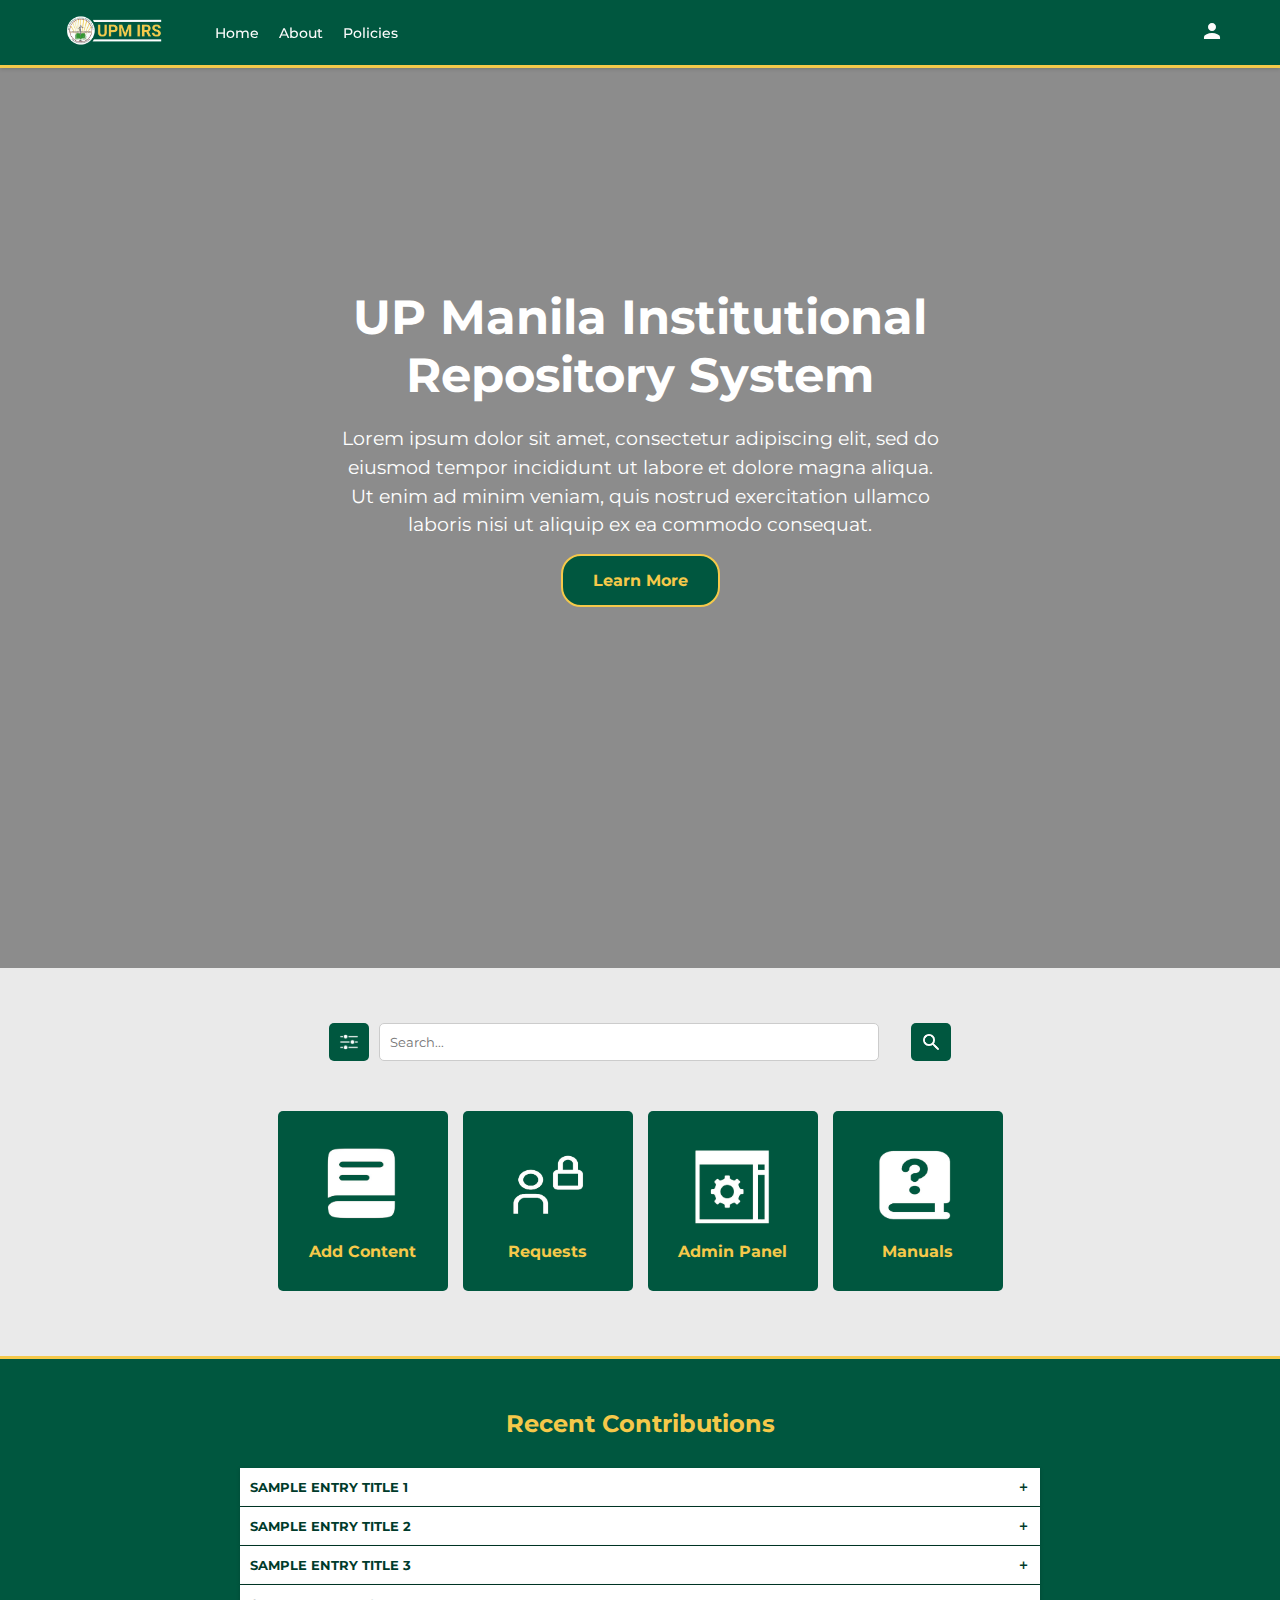
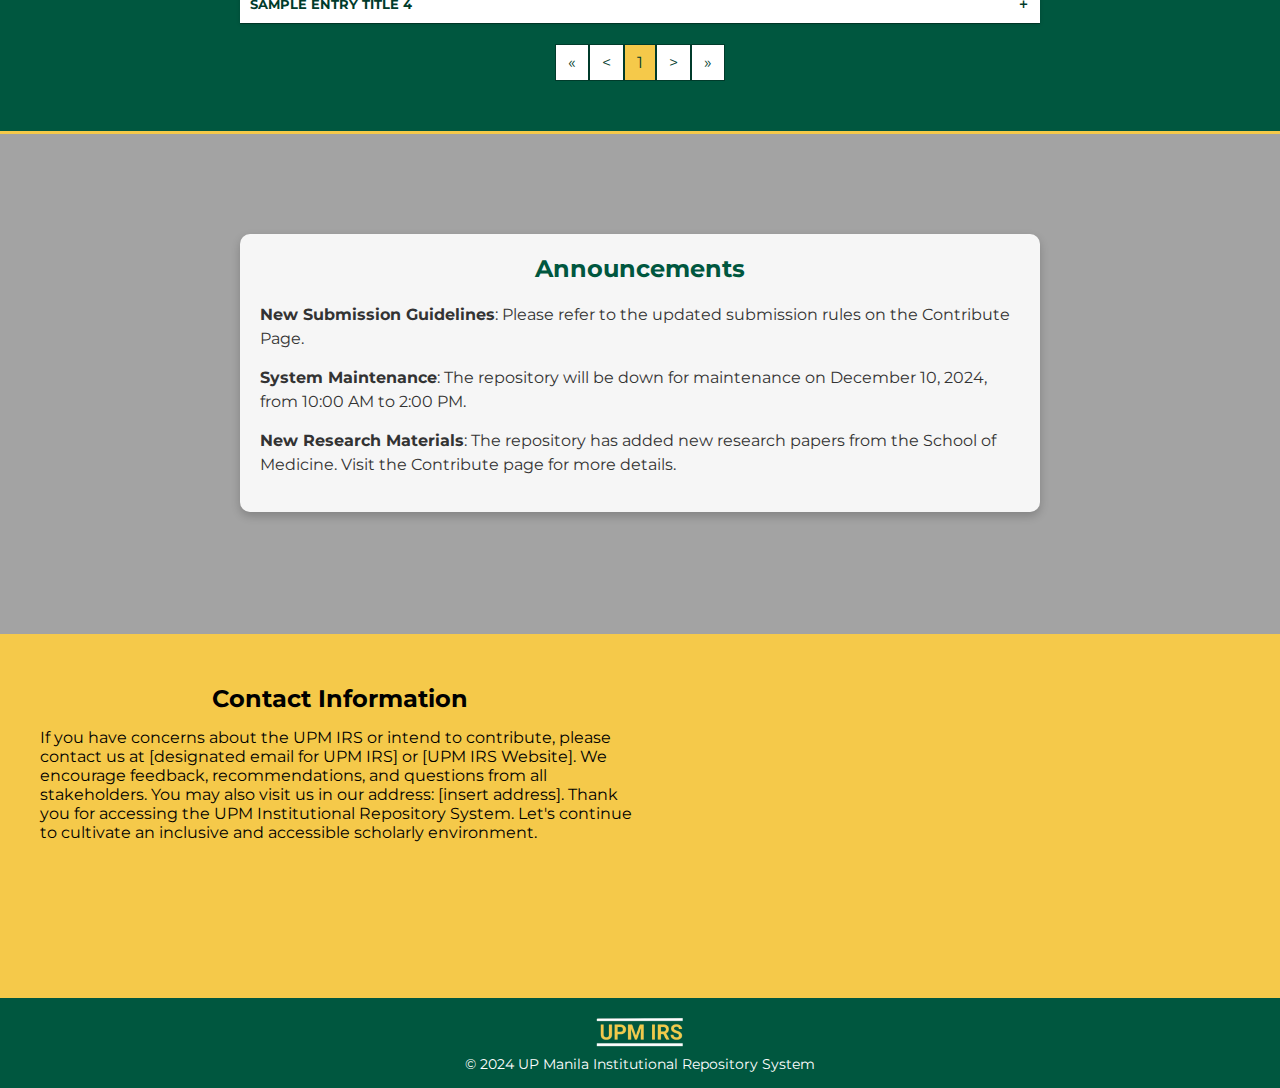
==== upm-irs/index.html @ dbb99acd "separate css for homepage" ====
<!DOCTYPE html>
<html lang="en">
  <head>
    <meta charset="UTF-8" />
    <meta name="viewport" content="width=device-width, initial-scale=1.0" />
    <title>UPM IRS - Home</title>
    <link
      href="https://fonts.googleapis.com/css2?family=Montserrat:wght@300;400;600&display=swap"
      rel="stylesheet"
    />
    <link
      rel="stylesheet"
      href="https://fonts.googleapis.com/icon?family=Material+Icons"
    />
    <link rel="stylesheet" href="css/style.css" />
    <link rel="stylesheet" href="css/homepage.css" />
    
  </head>
  <body>
    <header>
      <div class="header-content">
        <a href="index.html">
          <img src="assets/irs-logo.png" alt="Logo" />
        </a>
        <nav>
          <a href="index.html">Home</a>
          <a href="about.html">About</a>
          <a href="policies.html">Policies</a>
        </nav>
      </div>

      <div class="profile">
        <i class="material-icons" onclick="toggleDropdown()">person</i>
        <div class="dropdown-content" id="dropdownMenu">
          <a href="#">Settings</a>
          <a href="#">Account</a>
          <a href="#">Logout</a>
        </div>
      </div>
    </header>

    <main>
      <section class="welcome">
        <div class="parallax-background"></div>
        <div class="content">
          <h1>UP Manila Institutional Repository System</h1>
          <p>
            Lorem ipsum dolor sit amet, consectetur adipiscing elit, sed do
            eiusmod tempor incididunt ut labore et dolore magna aliqua. Ut enim
            ad minim veniam, quis nostrud exercitation ullamco laboris nisi ut
            aliquip ex ea commodo consequat.
          </p>
          <button id="btnLearnMore">Learn More</button>
        </div>
      </section>

      <section class="services">
        <div class="search-bar-container">
          <button id="btnFilter" class="filter-button"></button>
          <div class="search-bar">
            <form action="#">
              <div class="input-box">
                <input type="text" placeholder="Search..." required />
              </div>
            </form>
          </div>
          <button id="btnSearch" class="search-button"></button>
        </div>
        <div class="buttons">
          <button id="btnAddContent">
            <img src="assets/add-content.png" />Add Content
          </button>
          <button id="btnRequests">
            <img src="assets/requests.png" />Requests
          </button>
          <button id="btnAdminPanel">
            <img src="assets/admin-panel.png" />Admin Panel
          </button>
          <button id="btnManuals">
            <img src="assets/manuals.png" />Manuals
          </button>
        </div>
      </section>

      <section class="recent-submissions">
        <div class="entries-container">
            <h2>Recent Contributions</h2>
            <div class="entry-list">
            <div class="entry">
              <button class="entry-title">
                  SAMPLE ENTRY TITLE 1
                  <span class="dropdown-indicator">＋</span>
              </button>
              <div class="entry-details" style="display: none;">
                  <p><strong>Author:</strong> John Smith</p>
                  <p><strong>Date:</strong> December 3, 2024</p>
                  <p><strong>Keywords:</strong> Keyword3, Keyword4</p>
                  <p><strong>Abstract:</strong> Phasellus vestibulum lorem sed risus ultricies tristique.</p>
                  <button class="view-more">View More</button>
              </div>
          </div>
            <div class="entry">
                <button class="entry-title">
                    SAMPLE ENTRY TITLE 2
                    <span class="dropdown-indicator">＋</span>
                </button>
                <div class="entry-details" style="display: none;">
                    <p><strong>Author:</strong> John Smith</p>
                    <p><strong>Date:</strong> December 3, 2024</p>
                    <p><strong>Keywords:</strong> Keyword3, Keyword4</p>
                    <p><strong>Abstract:</strong> Phasellus vestibulum lorem sed risus ultricies tristique.</p>
                    <button class="view-more">View More</button>
                </div>
            </div>
            <div class="entry">
                <button class="entry-title">
                    SAMPLE ENTRY TITLE 3
                    <span class="dropdown-indicator">＋</span>
                </button>
                <div class="entry-details" style="display: none;">
                    <p><strong>Author:</strong> Alice Johnson</p>
                    <p><strong>Date:</strong> December 2, 2024</p>
                    <p><strong>Keywords:</strong> Keyword5, Keyword6</p>
                    <p><strong>Abstract:</strong> Ut enim ad minim veniam, quis nostrud exercitation.</p>
                    <button class="view-more">View More</button>
                </div>
            </div>
            <div class="entry">
                <button class="entry-title">
                    SAMPLE ENTRY TITLE 4
                    <span class="dropdown-indicator">＋</span>
                </button>
                <div class="entry-details" style="display: none;">
                    <p><strong>Author:</strong> Bob Brown</p>
                    <p><strong>Date:</strong> December 1, 2024</p>
                    <p><strong>Keywords:</strong> Keyword7, Keyword8</p>
                    <p><strong>Abstract:</strong> Duis aute irure dolor in reprehenderit in voluptate.</p>
                    <button class="view-more">View More</button>
                </div>
            </div>
          </div>
        </div>
        <div class="pagination">
          <button class="first-page">&laquo;</button> 
          <button class="prev-page">&lt;</button> 
          <span class="current-page">1</span> 
          <button class="next-page">&gt;</button> 
          <button class="last-page">&raquo;</button> 
        </div>
        
    </section>
    

      <section class="announcements">
        <div class="announcements-background"></div>
        <div class="announcements-content">
          <h2>Announcements</h2>
          <ul>
            <li>
              <strong>New Submission Guidelines</strong>: Please refer to the
              updated submission rules on the Contribute Page.
            </li>
            <li>
              <strong>System Maintenance</strong>: The repository will be down for
              maintenance on December 10, 2024, from 10:00 AM to 2:00 PM.
            </li>
            <li>
              <strong>New Research Materials</strong>: The repository has added
              new research papers from the School of Medicine. Visit the
              Contribute page for more details.
            </li>
          </ul>
        </div>
      </section>
    
      
      <section class="contact">
  
        <div class="contact-content">
          <div class="contact-message">
            <h2>Contact Information</h2>
            <p>
              If you have concerns about the UPM IRS or intend to contribute, 
              please contact us at [designated email for UPM IRS] or [UPM IRS Website]. 
              We encourage feedback, recommendations, and questions from all 
              stakeholders. You may also visit us in our address: [insert address]. 
              Thank you for accessing the UPM Institutional Repository System. 
              Let's continue to cultivate an inclusive and accessible scholarly environment.
            </p>
          </div>
          <div class="irs-location">
            <iframe src="https://www.google.com/maps/embed?pb=!1m14!1m8!1m3!1d15445.627776107467!2d120.9856936!3d14.5758725!3m2!1i1024!2i768!4f13.1!3m3!1m2!1s0x3397cb1b389af8e5%3A0xc7e7ed71c4d5ef62!2sUP%20Manila%20Library!5e0!3m2!1sen!2sph!4v1733388283300!5m2!1sen!2sph" 
              allowfullscreen="" loading="lazy" referrerpolicy="no-referrer-when-downgrade">
            </iframe>
          </div>
        </div>
      </section>
      

      <section class="footer">
       <div class="footer-logo">
        <a href="index.html">
          <img src="assets/irs-logo-2.png" alt="Logo" />
        </a>
       </div>
       <div class="footer-text"> 
        <p>&copy; 2024 UP Manila Institutional Repository System
        </p></div>
      </section>
      <!-- Filter Modal -->
<div id="filterModal" class="modal">
  <div class="modal-content">
    <span class="close-btn" onclick="closeModal()">&times;</span>
    <h2>Apply Filters</h2>
    
    <label for="accessLevel">Access Level</label>
    <select id="accessLevel">
      <option value="all">All Access Levels</option>
      <option value="public">Public</option>
      <option value="university">University</option>
      <option value="restricted">Restricted</option>
    </select>

    <label for="content">Content Type</label>
    <select id="content">
      <option value="undergraduate-thesis">Undergraduate Thesis</option>
      <option value="university-images">University Images</option>
      <option value="fs-research-output">Faculty and Staff Research Output</option>
      <option value="graduate-thesis">Graduate Thesis</option>
      <option value="doctoral-dissertation">Doctoral Dissertation</option>
      <option value="book">Book</option>
      <option value="newsletter">Newsletter</option>
      <option value="journal">Journal</option>
    </select>

    <label for="college">College</label>
    <select id="college" onchange="updateDepartments()">
      <option value="cas">College of Arts and Sciences</option>
      <option value="cm">College of Medicine</option>
      <option value="camp">College of Allied Medical Professions</option>
      <option value="cd">College of Dentistry</option>
      <option value="cn">College of Nursing</option>
      <option value="cp">College of Pharmacy</option>
      <option value="cph">College of Public Health</option>
      <option value="shsp">School of Health Sciences Palo</option>
      <option value="ul">University Library</option>
    </select>

    <label for="department">Department</label>
    <select id="department">
    </select>

    <div class="modal-buttons">
      <button onclick="applyFilters()">Apply</button>
      <button onclick="closeModal()">Cancel</button>
    </div>
  </div>
</div>

    </main>

    <script src="index.js"></script>
    
    
  </body>
</html>
---- upm-irs/css/style.css ----
* {
  margin: 0;
  padding: 0;
  font-family: "Montserrat", sans-serif;
  box-sizing: border-box;
}

body {
  display: grid;
  grid-template-columns: 1fr;
  grid-template-rows: auto 1fr;
  grid-template-areas:
    "Header"
    "Content";
  min-height: 100vh;
  background-color: #eaeaea;
}

header {
  display: flex;
  grid-area: Header;
  background-color: #00573f;
  padding: 3px 35px;
  align-items: center;
  justify-content: space-between;
  box-shadow: rgba(0, 0, 0, 0.16) 0px 1px 4px;
  position: sticky;
  top: 0;
  z-index: 1000;
  border-bottom: 3px solid #f5c94a;
}

.header-content {
  display: flex;
  align-items: center;
  gap: 20px;
}

.header-content img {
  width: 100px;
  height: 55px;
  object-fit: contain;
  margin: 0px 30px;
}

.header-content h1 {
  font-size: 18px;
  font-weight: 600;
}

nav {
  display: flex;
  gap: 20px;
}

nav a {
  text-decoration: none;
  color: #fcfcfc;
  font-size: 14px;
  font-weight: 500;
}

nav a:hover {
  color: #f5c94a;
}

.material-icons {
  color: #fcfcfc;
  margin: 0px 20px;
  border: 1px solid transparent;
}

.material-icons:hover {
  cursor: pointer;
}

.material-icons.active {
  border: 1px solid #fcfcfc;
  border-radius: 5px;
}

.dropdown-content {
  display: none;
  position: absolute;
  background-color: #f1f1f1;
  z-index: 1;
  border-radius: 5px;
  right: 55px;
  box-shadow: 0px 8px 16px rgba(0, 0, 0, 0.2);
  min-width: 150px;
  top: 48px;
  padding: 10px 0px;
}

.dropdown-content a {
  font-size: 14px;
  color: black;
  padding: 10px 15px;
  display: block;
  text-decoration: none;
}

.dropdown-content a:hover {
  background-color: #ddd;
}

.content-container {
  grid-area: Content;
  position: fixed;
  margin-top: 90px;
  height: 100%;
  width: 100%;
  background-color: #eaeaea;
  scroll-behavior: smooth;
  overflow-y: auto;
}

.content {
  margin-left: auto;
  margin-right: auto;
  height: auto;
  width: 50%;
  padding: 10px;
  border-radius: 7px;
  margin-bottom: 150px;
}

/**

* {
    margin: 0;
    padding: 0;
    box-sizing: border-box;
    font-family: Arial, sans-serif;
}

body {
    background-color: #f5f5f5;
}

nav {
    background-color: #8b0000;
    padding: 1rem 2rem;
    display: flex;
    justify-content: space-between;
    align-items: center;
    color: white;
}

.logo {
    display: flex;
    align-items: center;
    gap: 1rem;
}

.logo img {
    height: 40px;
    width: auto;
}

nav ul {
    display: flex;
    list-style: none;
    gap: 2rem;
}

nav ul li a {
    color: white;
    text-decoration: none;
    font-size: 1rem;
}

.container {
    max-width: 1200px;
    margin: 2rem auto;
    padding: 0 1rem;
}

.login-container {
    display: flex;
    background: white;
    border-radius: 8px;
    overflow: hidden;
    box-shadow: 0 0 20px rgba(0, 0, 0, 0.1);
}

.hero-image {
    flex: 1;
    max-width: 50%;
}

.hero-image img {
    width: 100%;
    height: 100%;
    object-fit: cover;
}

.login-form {
    flex: 1;
    padding: 3rem;
    display: flex;
    flex-direction: column;
    justify-content: center;
}

.login-form h1 {
    font-size: 2rem;
    margin-bottom: 2rem;
    text-align: center;
}

.form-group {
    margin-bottom: 1.5rem;
}

.form-group input {
    width: 100%;
    padding: 0.8rem;
    border: 1px solid #ddd;
    border-radius: 4px;
    font-size: 1rem;
}

.sign-in-btn {
    width: 100%;
    padding: 0.8rem;
    background-color: #1b5e20;
    color: white;
    border: none;
    border-radius: 4px;
    font-size: 1rem;
    cursor: pointer;
    margin-bottom: 1.5rem;
}

.sign-in-btn:hover {
    background-color: #154a1c;
}

.account-options {
    text-align: center;
}

.create-account {
    color: #1b5e20;
    text-decoration: none;
}

.google-signin {
    display: flex;
    align-items: center;
    justify-content: center;
    gap: 0.5rem;
    width: 100%;
    padding: 0.8rem;
    margin-top: 1rem;
    background-color: white;
    border: 1px solid #ddd;
    border-radius: 4px;
    cursor: pointer;
}

.google-signin img {
    width: 20px;
    height: 20px;
}

@media (max-width: 768px) {
    .login-container {
        flex-direction: column;
    }
    
    .hero-image {
        max-width: 100%;
        height: 200px;
    }
    
    .login-form {
        padding: 2rem;
    }
}

header {
    background-color: #7B1113; // Deep green background
    padding: 0; // Reduced padding for thinner appearance
    width: 100%;
    top: 0;
    left: 0;
    z-index: 1000;
    position: fixed;
}

nav {
    display: flex;
    align-items: center;
    justify-content: space-between;
    padding: 0 15px;
}

.nav-logo {
    height: 35px; // Slightly reduced logo size for a thinner navbar
    width: auto; // Maintain the aspect ratio 
    vertical-align: middle; // Aligns the image with the navbar links 
    margin-right: 10px; // Adds spacing between the logo and the "Home" button 
    pointer-events: none; // Prevents hover effects on the logo 
}

nav a {
    color: rgba(255, 255, 255, 0.765);
    text-decoration: none;
    font-size: 15px; // Slightly smaller font size for a compact appearance 
    margin: 0;
    padding: 5px 10px; // Reduced padding for thinner nav items 
    display: inline-block; // Ensures padding applies to the whole area 
    transition: background-color 0.3s, color 0.3s; // Smooth transition effect 
}

nav a:hover {
    color: #f5c94a;
}

nav a.active {
    background-color: #f5c94a; // Highlighted background for the active link 
    color: #7B1113; // Contrast text color 
    font-weight: bold; // Optional: Make the text bold 
    border-top: 5px solid #f5c94a; // Top border in the same highlight color 
    border-bottom: 5px solid #f5c94a; // Bottom border in the same highlight color 
    box-shadow: 0 3px 0 #f5c94a, 0 -3px 0 #f5c94a; // Optional: Adds a shadow for more prominence 
    padding: 5px 10px; // Adjust padding to accommodate border size 
    transition: .3s;
}

.login {
    margin-left: auto;
}

body {
    font-family: 'Roboto', sans-serif;
    margin: 0;
    padding: 0;
}


.welcome {
    position: relative;
    height: 100vh;
    overflow: hidden;
}

.parallax-background {
    position: absolute;
    top: 0;
    left: 0;
    width: 100%;
    height: 100%;
    background-image: url('https://www.upm.edu.ph/wp-content/themes/University%20of%20the%20Philippines%20Manila/images/home/carousel_images/1.jpg');
    background-size: cover;
    background-position: center;
    background-attachment: fixed;
    z-index: -1;
}

.parallax-background:before {
    content: '';
    position: absolute;
    top: 0;
    left: 0;
    width: 100%;
    height: 100%;
    background-color: rgba(0, 0, 0, 0.5);
    z-index: 1;
}

.content {
    position: relative;
    text-align: center;
    color: white;
    z-index: 2;
    padding: 220px 20px;
}

.content h1 {
    font-size: 3em;
    margin-bottom: 20px;
}

.content p {
    font-size: 1.2em;
    line-height: 1.5;
}

#btnLearnMore {
    background-color: #7B1113;
    margin-top: 15px;
    padding-top: 15px;
    padding-bottom: 15px;
    padding-right: 30px;
    padding-left: 30px;
    font-size: 1em;
    color: #f5c94a;
    border: 2px solid #f5c94a;
    border-radius: 20px;
    font-weight: bold;
}

#btnLearnMore:hover{
    background-color: white;
    color: #7B1113;
    border-color: #7B1113;
}

section.services {
    padding: 20px;
    text-align: center;
    padding-top: 35px;
    padding-bottom: 35px;
}

.search-bar-container {
    display: flex;
    justify-content: center;
    align-items: center;
    gap: 10px; 
    min-width: 300px; 
    flex-wrap: wrap;
    padding-bottom: 20px;
    padding-top: 20px;

}

.search-bar {
    flex: 1;
    max-width: 500px; // Limits the maximum size of the search bar 
    min-width: 200px; // Ensures it doesn’t shrink below this size 
    margin-right: 22px;
}

.input-box input {
    width: 100%;
    padding: 10px;
    border: 1px solid #ccc;
    border-radius: 5px;
}

.filter-button, .search-button {
    width: 38px;
    height: 38px;
    padding: 10px 20px;
    border: none;
    border-radius: 5px;
    background-color: #7B1113;
    color: white;
    cursor: pointer;
}

.search-button {
    background-image: url('assets/search-button.png'); // Path to your icon 
    background-repeat: no-repeat;
    background-position: center;
    background-size: 40%; // Resize icon to fit inside the button 
    color: transparent; // Hides any text content 
}

.filter-button {
    background-image: url('assets/search-filter.png'); // Path to your icon 
    background-repeat: no-repeat;
    background-position: center;
    background-size: 70%; // Resize icon to fit inside the button 
    color: transparent; // Hides any text content 
}

.filter-button:hover, .search-button:hover {
    background-color: #560001;
}

.buttons {
    display: flex;
    justify-content: center;
    gap: 15px;
    flex-wrap: wrap; // For responsiveness 
    align-items: center;
    padding-top: 30px;
    padding-bottom: 30px;

}

.buttons button {
    display: flex;
    flex-direction: column;
    align-items: center;
    justify-content: center;
    padding: 10px;
    border: none;
    border-radius: 5px;
    background-color: #7B1113;
    color: white;
    cursor: pointer;
    width: 170px;
    height: 180px;
    text-align: center;
    gap: 10px; // Space between icon and text 
    font-size: 16px;
}

.buttons button:hover {
    background-color: #560001;
}

.buttons button img {
    width: 90px; // Adjust size of the icon 
    height: 90px; // Adjust size of the icon 
    object-fit: contain; // Ensures the image scales correctly 
    pointer-events: none; // Prevents hover effects on icons 
}
// Responsive Design 
@media (max-width: 768px) {
    .search-bar-container {
        flex-direction: row;
    }

    .buttons {
        flex-direction: column;
        gap: 15px;
    }
}

**/
---- upm-irs/css/homepage.css ----
.welcome {
    position: relative;
    height: 100vh;
    overflow: hidden;
  }

  .parallax-background {
    position: absolute;
    top: 0;
    left: 0;
    width: 100%;
    height: 100%;
    background-image: url("https://www.upm.edu.ph/wp-content/themes/University%20of%20the%20Philippines%20Manila/images/home/carousel_images/1.jpg");
    background-size: cover;
    background-position: center;
    background-attachment: fixed;
    z-index: -1;
  }

  .parallax-background:before {
    content: "";
    position: absolute;
    top: 0;
    left: 0;
    width: 100%;
    height: 100%;
    background-color: rgba(0, 0, 0, 0.4);
    z-index: 1;
  }

  .content {
    position: relative;
    text-align: center;
    color: white;
    z-index: 2;
    padding: 220px 20px;
  }

  .content h1 {
    font-size: 3em;
    margin-bottom: 20px;
  }

  .content p {
    font-size: 1.2em;
    line-height: 1.5;
  }

  #btnLearnMore {
    background-color: #00573f;
    margin-top: 15px;
    padding-top: 15px;
    padding-bottom: 15px;
    padding-right: 30px;
    padding-left: 30px;
    font-size: 1em;
    color: #f5c94a;
    border: 2px solid #f5c94a;
    border-radius: 20px;
    font-weight: bold;
  }

  #btnLearnMore:hover {
    background-color: #003b2b;
  }

  section.services {
    padding: 20px;
    text-align: center;
    padding-top: 35px;
    padding-bottom: 35px;
  }

  .search-bar-container {
    display: flex;
    justify-content: center;
    align-items: center;
    gap: 10px;
    min-width: 300px;
    flex-wrap: wrap;
    padding-bottom: 20px;
    padding-top: 20px;
  }

  .search-bar {
    flex: 1;
    max-width: 500px; /* Limits the maximum size of the search bar */
    min-width: 200px; /* Ensures it doesn’t shrink below this size */
    margin-right: 22px;
  }

  .input-box input {
    width: 100%;
    padding: 10px;
    border: 1px solid #ccc;
    border-radius: 5px;
  }

  .filter-button,
  .search-button {
    width: 38px;
    height: 38px;
    padding: 10px 20px;
    border: none;
    border-radius: 5px;
    background-color: #00573f;
    color: white;
    cursor: pointer;
  }

  .search-button {
    background-image: url("../assets/search-button.png"); /* Path to your icon*/
    background-repeat: no-repeat;
    background-position: center;
    background-size: 40%; /* Resize icon to fit inside the button*/
    color: transparent; /* Hides any text content*/
  }

  .filter-button {
    background-image: url("../assets/search-filter.png"); /* Path to your icon*/
    background-repeat: no-repeat;
    background-position: center;
    background-size: 70%; /* Resize icon to fit inside the button*/
    color: transparent; /* Hides any text content*/
  }

  .filter-button:hover,
  .search-button:hover {
    background-color: #003b2b;
  }

  .buttons {
    display: flex;
    justify-content: center;
    gap: 15px;
    flex-wrap: wrap; /* For responsiveness*/
    align-items: center;
    padding-top: 30px;
    padding-bottom: 30px;
  }

  .buttons button {
    display: flex;
    flex-direction: column;
    align-items: center;
    justify-content: center;
    padding: 10px;
    border: none;
    border-radius: 5px;
    background-color: #00573f;
    color: #f5c94a;
    font-weight: bold;
    cursor: pointer;
    width: 170px;
    height: 180px;
    text-align: center;
    gap: 10px; /* Space between icon and text*/
    font-size: 16px;
  }

  .buttons button:hover {
    background-color: #003b2b;
  }

  .buttons button img {
    width: 90px; /* Adjust size of the icon*/
    height: 90px; /* Adjust size of the icon*/
    object-fit: contain; /* Ensures the image scales correctly*/
    pointer-events: none; /* Prevents hover effects on icons*/
  }
  /* Responsive Design*/
  @media (max-width: 768px) {
    .search-bar-container {
      flex-direction: row;
    }

    .buttons {
      flex-direction: column;
      gap: 15px;
    }
  }

  .recent-submissions{
    background-color: #00573f;
    border-top: 3px solid #f5c94a;
    border-bottom: 3px solid #f5c94a;
    padding-top: 50px;
    padding-bottom: 50px;
    padding-right: 10px;
    padding-left: 10px;
    text-align: center;
    color: #f5c94a;
  }

.recent-submissions h2 {
    margin-bottom: 30px;
 }

.entries-container {
  max-width: 800px;
  margin: 0 auto;
}

.entry {
  border-bottom: 1px solid #003b2b;
}

.entry-title {
  width: 100%;
  background: none;
  color: #003b2b;
  font-weight: bold;
  text-align: left;
  padding: 10px;
  border: none;
  background-color: white;
  cursor: pointer;
  display: flex;
  justify-content: space-between;
  align-items: center;
  box-shadow: rgba(0, 0, 0, 0.16) 0px 1px 4px;
}

.entry-title:hover{
  background-color: #ccc;
}

.entry-details {
  display: flex;
  gap: 20px; 
  background-color: white;
  color: black;
  padding: 10px;
  text-align: left;
  font-size: 13px;
  align-items: center; /* Aligns the photo and info vertically */
}


.entry-info {
flex: 1; /* The details box takes up twice as much space */
max-width: 500px; /* Limit the width of the details box */
}

.view-more {
  background-color: #f5c94a;
  border: none;
  padding: 5px 10px;
  color: #00573f;
  font-weight: bold;
  cursor: pointer;
  border-radius: 5px;
}

.view-more:hover {
  background-color: #e0b946;
}

.pagination {
display: flex;
align-items: center;
justify-content: center;
padding-top: 20px;
}

.pagination button,
.pagination .current-page {
background: white;
border-bottom: 1px solid #003b2b;
border-top: 1px solid #003b2b;
border-left: 1px solid #003b2b;
border-right: 0.5px solid #003b2b;
color: #003b2b;
padding: 8px 12px;
font-size: 16px;
cursor: pointer;
}

.pagination button:hover {
background-color: #ccc;
}

.pagination .current-page {
width: 32px; 
text-align: center;
background-color: #f5c94a;
color: #003b2b;
}

.pagination button:disabled {
color: gray;
border-color: gray;
cursor: not-allowed;
}


/* Responsive */
@media (max-width: 600px) {
  .entry-title {
    font-size: 14px;
  }
  .view-more {
    font-size: 12px;
  }
}

.announcements {
  position: relative;
  height: 500px; /* Adjust based on your preference */
  overflow: hidden;
  padding-top: 100px;
}

.announcements-background {
  position: absolute;
  top: 0;
  left: 0;
  width: 100%;
  height: 100%;
  background-image: url('../assets/university-library-building.jpeg'); /* Path to your image */
  background-size: cover;
  background-position: center;
  background-attachment: fixed;
  z-index: -1;
}

.announcements:before {
  content: "";
  position: absolute;
  top: 0;
  left: 0;
  width: 100%;
  height: 100%;
  background-color: rgba(0, 0, 0, 0.3); 
  z-index: 1;
}

.announcements-content {
  position: relative;
  max-width: 800px;
  margin: 0 auto;
  background: rgba(255, 255, 255, 0.9);
  padding: 20px;
  border-radius: 10px;
  box-shadow: 0 4px 10px rgba(0, 0, 0, 0.2);
  text-align: left;
  z-index: 1;
}

.announcements-content h2 {
  margin-bottom: 20px;
  color: #00573f;
  font-weight: bold;
  text-align: center;
}

.announcements-content ul {
  list-style: none;
  padding: 0;
  margin: 0;
  color: #333;
}

.announcements-content ul li {
  margin-bottom: 15px;
  line-height: 1.5;
}

.contact {
background-color: #f5c94a;
padding-top: 30px;
padding-bottom: 30px;
padding-left: 20px;
padding-right: 20px;

}

.contact h2 {
text-align: center;
padding-bottom: 15px;
}

.contact-content {
display: flex; 
justify-content: space-between; 
align-items: flex-start; 
gap: 10px; 
}

.contact-message {
flex: 1; 
max-width: 50%; 
align-items: center;
padding-top: 20px;
padding-left: 20px;
}

.irs-location {
flex: 1; 
max-width: 45%; 
}

.irs-location iframe {
width: 100%; 
height: 300px; 
border: 0;
padding-right: 20px;
}


.footer {
  background-color: #00573f;
  color: white;
  font-size: 14px;
  display: flex; 
  flex-direction: column; 
  align-items: center; 
  justify-content: center; 
  padding: 15px;
  padding-top: 5px;
  text-align: center; 
}

.footer-text {
margin: 0;
}

.footer-logo img {
width: 100px; 
margin-top: 10px; 
}

.modal {
display: none; 
position: fixed;
z-index: 1;
left: 0;
top: 0;
width: 100%;
height: 100%;
background-color: rgba(0, 0, 0, 0.4);
padding-top: 60px;
}

.modal-content {
background-color: #fff;
margin: 5% auto;
padding: 20px;
border: 1px solid #888;
width: 80%;
max-width: 500px;
border-radius: 5px;
}

.close-btn {
color: #aaa;
float: right;
font-size: 28px;
font-weight: bold;
}

.close-btn:hover,
.close-btn:focus {
color: black;
text-decoration: none;
cursor: pointer;
}

.modal-buttons {
display: flex;
justify-content: space-between;
margin-top: 20px;
}

.modal-buttons button {
background-color: #00573f;
color: white;
border: none;
padding: 10px 20px;
cursor: pointer;
border-radius: 5px;
}

.modal-buttons button:hover {
background-color: #003b2b;
}

label {
display: block;
margin-top: 10px;
font-weight: bold;
}

select {
width: 100%;
padding: 8px;
margin-top: 5px;
border: 1px solid #ccc;
border-radius: 5px;
}
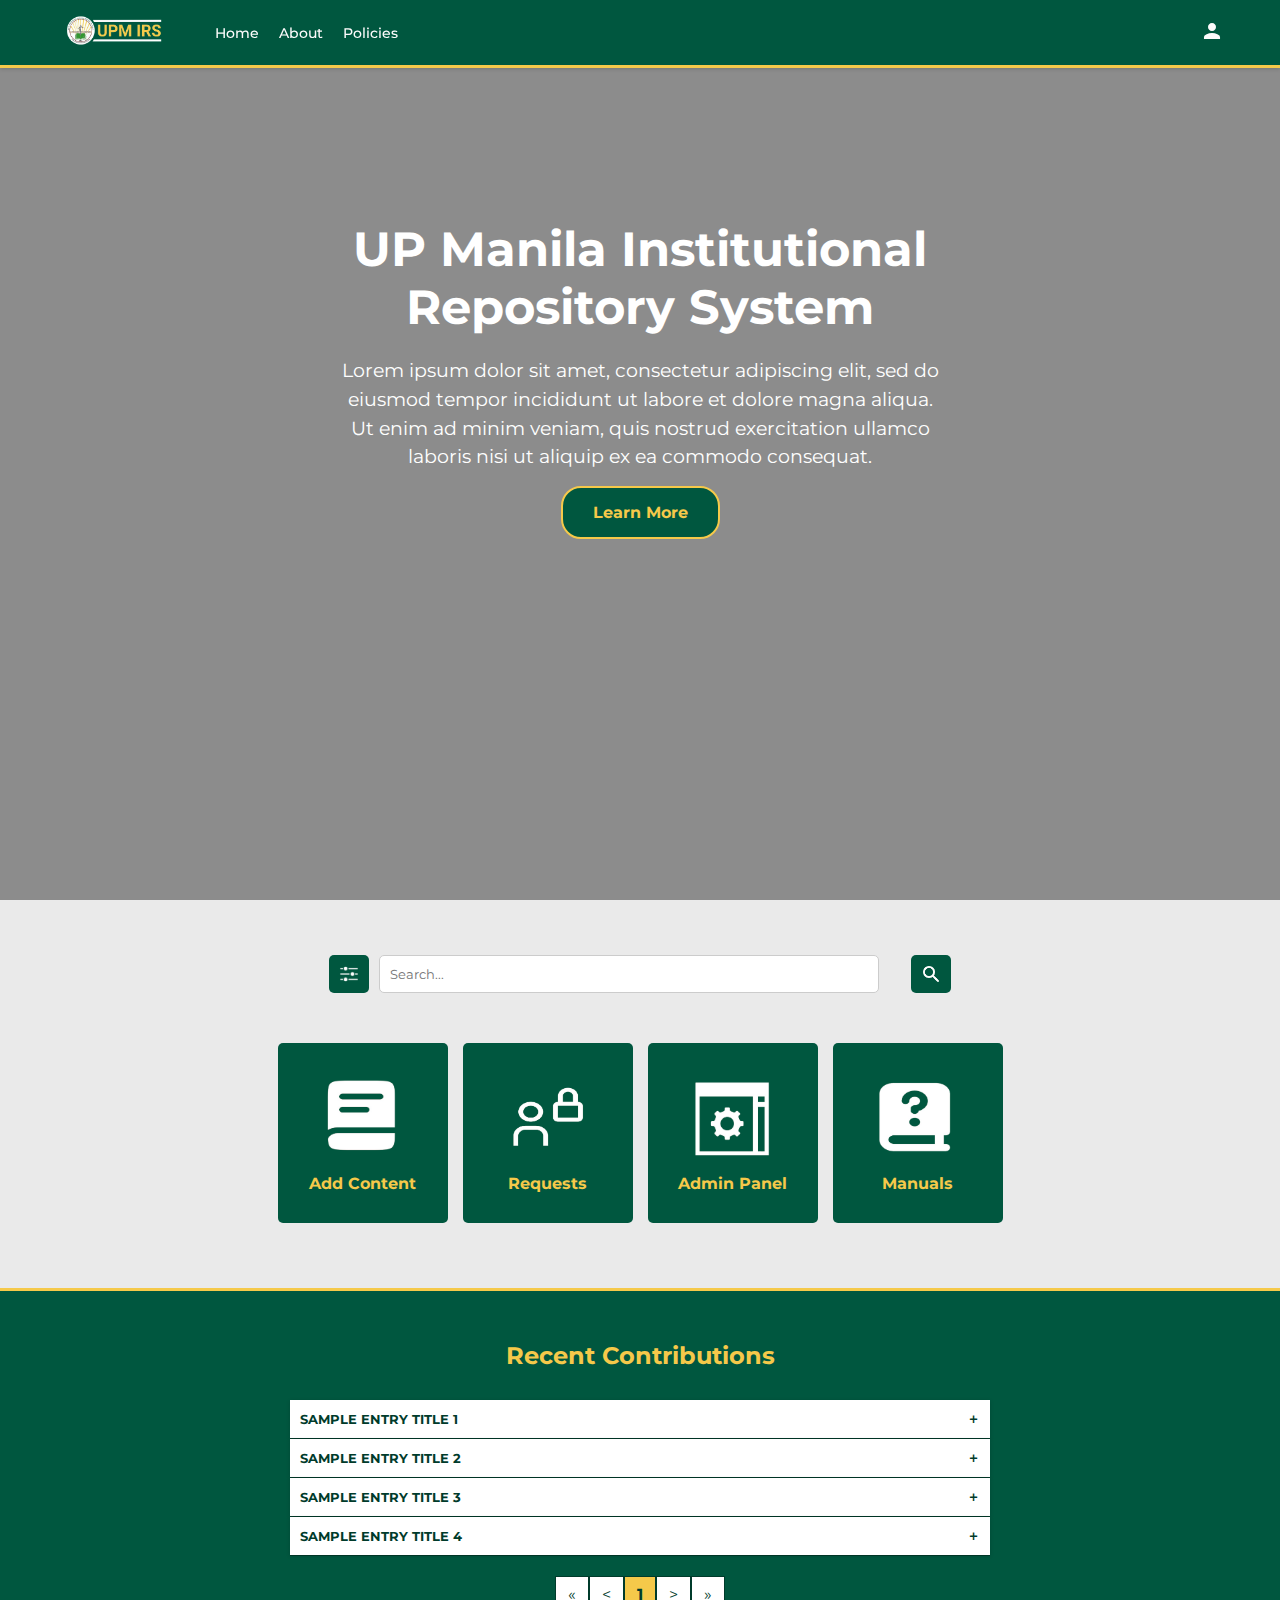
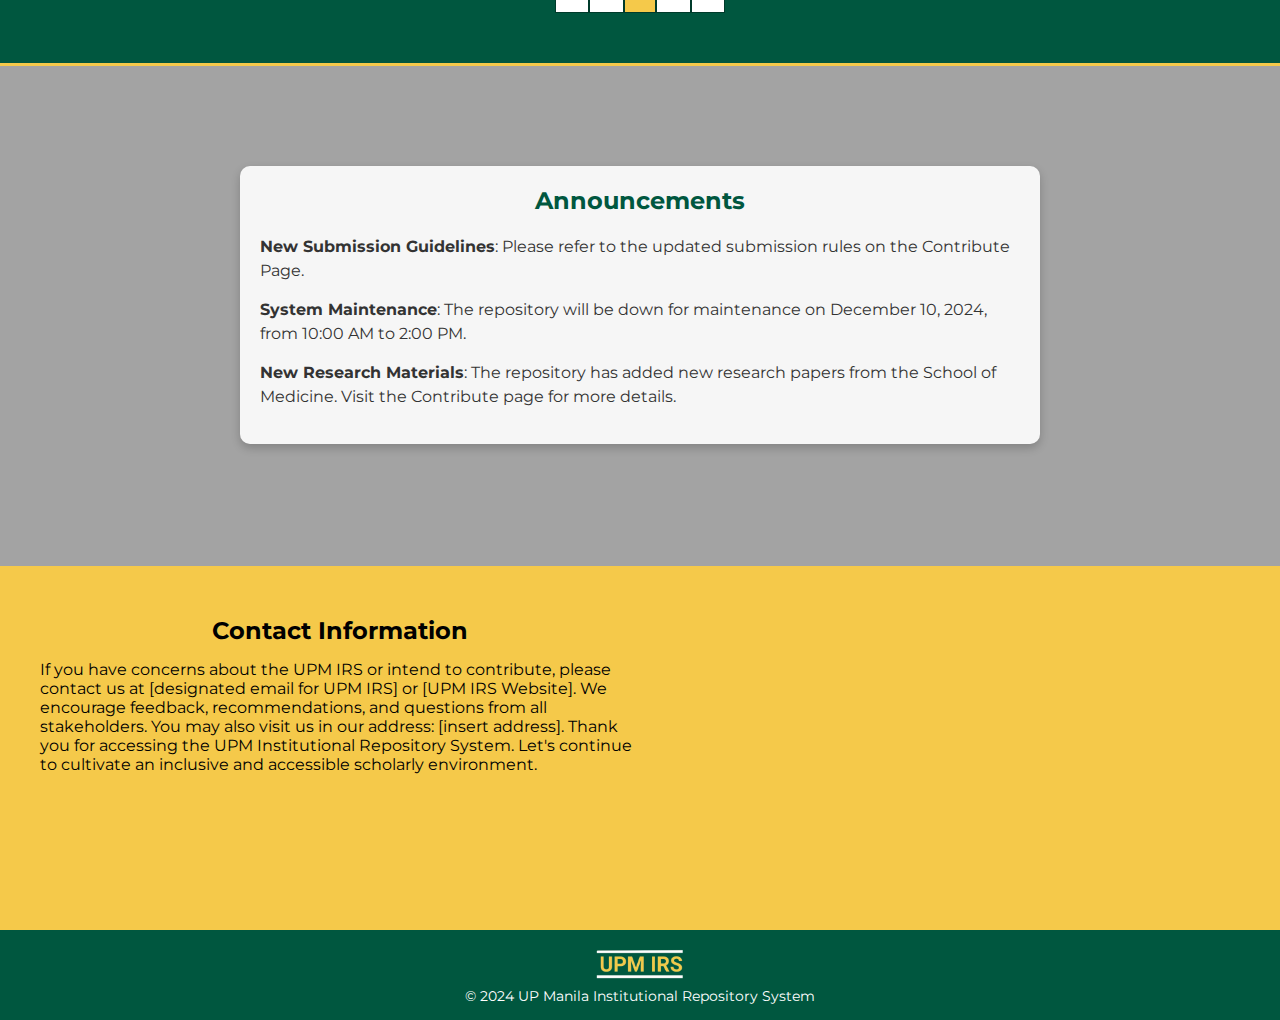
==== commit aab249f2: "added register page, logout button to login page" ====
--- a/upm-irs/index.html
+++ b/upm-irs/index.html
@@ -13,8 +13,436 @@
       href="https://fonts.googleapis.com/icon?family=Material+Icons"
     />
     <link rel="stylesheet" href="css/style.css" />
-    <link rel="stylesheet" href="css/homepage.css" />
-    
+    <style>
+      .welcome {
+        position: relative;
+        height: 100vh;
+        overflow: hidden;
+      }
+
+      .parallax-background {
+        position: absolute;
+        top: 0;
+        left: 0;
+        width: 100%;
+        height: 100%;
+        background-image: url("https://www.upm.edu.ph/wp-content/themes/University%20of%20the%20Philippines%20Manila/images/home/carousel_images/1.jpg");
+        background-size: cover;
+        background-position: center;
+        background-attachment: fixed;
+        z-index: -1;
+      }
+
+      .parallax-background:before {
+        content: "";
+        position: absolute;
+        top: 0;
+        left: 0;
+        width: 100%;
+        height: 100%;
+        background-color: rgba(0, 0, 0, 0.4);
+        z-index: 1;
+      }
+
+      .content {
+        position: relative;
+        text-align: center;
+        color: white;
+        z-index: 2;
+        padding: 220px 20px;
+      }
+
+      .content h1 {
+        font-size: 3em;
+        margin-bottom: 20px;
+      }
+
+      .content p {
+        font-size: 1.2em;
+        line-height: 1.5;
+      }
+
+      #btnLearnMore {
+        background-color: #00573f;
+        margin-top: 15px;
+        padding-top: 15px;
+        padding-bottom: 15px;
+        padding-right: 30px;
+        padding-left: 30px;
+        font-size: 1em;
+        color: #f5c94a;
+        border: 2px solid #f5c94a;
+        border-radius: 20px;
+        font-weight: bold;
+      }
+
+      #btnLearnMore:hover {
+        background-color: #003b2b;
+      }
+
+      section.services {
+        padding: 20px;
+        text-align: center;
+        padding-top: 35px;
+        padding-bottom: 35px;
+      }
+
+      .search-bar-container {
+        display: flex;
+        justify-content: center;
+        align-items: center;
+        gap: 10px;
+        min-width: 300px;
+        flex-wrap: wrap;
+        padding-bottom: 20px;
+        padding-top: 20px;
+      }
+
+      .search-bar {
+        flex: 1;
+        max-width: 500px; /* Limits the maximum size of the search bar */
+        min-width: 200px; /* Ensures it doesn’t shrink below this size */
+        margin-right: 22px;
+      }
+
+      .input-box input {
+        width: 100%;
+        padding: 10px;
+        border: 1px solid #ccc;
+        border-radius: 5px;
+      }
+
+      .filter-button,
+      .search-button {
+        width: 38px;
+        height: 38px;
+        padding: 10px 20px;
+        border: none;
+        border-radius: 5px;
+        background-color: #00573f;
+        color: white;
+        cursor: pointer;
+      }
+
+      .search-button {
+        background-image: url("assets/search-button.png"); /* Path to your icon*/
+        background-repeat: no-repeat;
+        background-position: center;
+        background-size: 40%; /* Resize icon to fit inside the button*/
+        color: transparent; /* Hides any text content*/
+      }
+
+      .filter-button {
+        background-image: url("assets/search-filter.png"); /* Path to your icon*/
+        background-repeat: no-repeat;
+        background-position: center;
+        background-size: 70%; /* Resize icon to fit inside the button*/
+        color: transparent; /* Hides any text content*/
+      }
+
+      .filter-button:hover,
+      .search-button:hover {
+        background-color: #003b2b;
+      }
+
+      .buttons {
+        display: flex;
+        justify-content: center;
+        gap: 15px;
+        flex-wrap: wrap; /* For responsiveness*/
+        align-items: center;
+        padding-top: 30px;
+        padding-bottom: 30px;
+      }
+
+      .buttons button {
+        display: flex;
+        flex-direction: column;
+        align-items: center;
+        justify-content: center;
+        padding: 10px;
+        border: none;
+        border-radius: 5px;
+        background-color: #00573f;
+        color: #f5c94a;
+        font-weight: bold;
+        cursor: pointer;
+        width: 170px;
+        height: 180px;
+        text-align: center;
+        gap: 10px; /* Space between icon and text*/
+        font-size: 16px;
+      }
+
+      .buttons button:hover {
+        background-color: #003b2b;
+      }
+
+      .buttons button img {
+        width: 90px; /* Adjust size of the icon*/
+        height: 90px; /* Adjust size of the icon*/
+        object-fit: contain; /* Ensures the image scales correctly*/
+        pointer-events: none; /* Prevents hover effects on icons*/
+      }
+      /* Responsive Design*/
+      @media (max-width: 768px) {
+        .search-bar-container {
+          flex-direction: row;
+        }
+
+        .buttons {
+          flex-direction: column;
+          gap: 15px;
+        }
+      }
+
+      .recent-submissions {
+        background-color: #00573f;
+        border-top: 3px solid #f5c94a;
+        border-bottom: 3px solid #f5c94a;
+        padding-top: 50px;
+        padding-bottom: 50px;
+        padding-right: 10px;
+        padding-left: 10px;
+        text-align: center;
+        color: #f5c94a;
+      }
+
+      .recent-submissions h2 {
+        margin-bottom: 30px;
+      }
+
+      .entries-container {
+        max-width: 700px;
+        margin: 0 auto;
+      }
+
+      .entry {
+        border-bottom: 1px solid #003b2b;
+      }
+
+      .entry-title {
+        width: 100%;
+        background: none;
+        color: #003b2b;
+        font-weight: bold;
+        text-align: left;
+        padding: 10px;
+        border: none;
+        background-color: white;
+        cursor: pointer;
+        display: flex;
+        justify-content: space-between;
+        align-items: center;
+        box-shadow: rgba(0, 0, 0, 0.16) 0px 1px 4px;
+      }
+
+      .entry-title:hover {
+        background-color: #ccc;
+      }
+
+      .entry-details {
+        display: flex;
+        gap: 20px;
+        background-color: white;
+        color: black;
+        padding: 10px;
+        text-align: left;
+        font-size: 13px;
+        align-items: center; /* Aligns the photo and info vertically */
+      }
+
+      .entry-info {
+        flex: 1; /* The details box takes up twice as much space */
+        max-width: 500px; /* Limit the width of the details box */
+      }
+
+      .view-more {
+        background-color: #f5c94a;
+        border: none;
+        padding: 5px 10px;
+        color: #00573f;
+        font-weight: bold;
+        cursor: pointer;
+        border-radius: 5px;
+      }
+
+      .view-more:hover {
+        background-color: #e0b946;
+      }
+
+      .pagination {
+        display: flex;
+        align-items: center;
+        justify-content: center;
+        padding-top: 20px;
+      }
+
+      .pagination button,
+      .pagination .current-page {
+        background: white;
+        border-bottom: 1px solid #003b2b;
+        border-top: 1px solid #003b2b;
+        border-left: 1px solid #003b2b;
+        border-right: 0.5px solid #003b2b;
+        color: #003b2b;
+        padding: 8px 12px;
+        font-size: 16px;
+        cursor: pointer;
+      }
+
+      .pagination button:hover {
+        background-color: #ccc;
+      }
+
+      .pagination .current-page {
+        font-weight: bold;
+        width: 32px;
+        text-align: center;
+        background-color: #f5c94a;
+        color: #003b2b;
+      }
+
+      .pagination button:disabled {
+        color: gray;
+        border-color: gray;
+        cursor: not-allowed;
+      }
+
+      /* Responsive */
+      @media (max-width: 600px) {
+        .entry-title {
+          font-size: 14px;
+        }
+        .view-more {
+          font-size: 12px;
+        }
+      }
+
+      .announcements {
+        position: relative;
+        height: 500px; /* Adjust based on your preference */
+        overflow: hidden;
+        padding-top: 100px;
+      }
+
+      .announcements-background {
+        position: absolute;
+        top: 0;
+        left: 0;
+        width: 100%;
+        height: 100%;
+        background-image: url("assets/university-library-building.jpeg"); /* Path to your image */
+        background-size: cover;
+        background-position: center;
+        background-attachment: fixed;
+        z-index: -1;
+      }
+
+      .announcements:before {
+        content: "";
+        position: absolute;
+        top: 0;
+        left: 0;
+        width: 100%;
+        height: 100%;
+        background-color: rgba(0, 0, 0, 0.3); /* Adjust transparency here */
+        z-index: 1;
+      }
+
+      .announcements-content {
+        position: relative;
+        max-width: 800px;
+        margin: 0 auto;
+        background: rgba(255, 255, 255, 0.9);
+        padding: 20px;
+        border-radius: 10px;
+        box-shadow: 0 4px 10px rgba(0, 0, 0, 0.2);
+        text-align: left;
+        z-index: 1;
+      }
+
+      .announcements-content h2 {
+        margin-bottom: 20px;
+        color: #00573f;
+        font-weight: bold;
+        text-align: center;
+      }
+
+      .announcements-content ul {
+        list-style: none;
+        padding: 0;
+        margin: 0;
+        color: #333;
+      }
+
+      .announcements-content ul li {
+        margin-bottom: 15px;
+        line-height: 1.5;
+      }
+
+      .contact {
+        background-color: #f5c94a;
+        padding-top: 30px;
+        padding-bottom: 30px;
+        padding-left: 20px;
+        padding-right: 20px;
+      }
+
+      .contact h2 {
+        text-align: center;
+        padding-bottom: 15px;
+      }
+
+      .contact-content {
+        display: flex;
+        justify-content: space-between;
+        align-items: flex-start;
+        gap: 10px;
+      }
+
+      .contact-message {
+        flex: 1;
+        max-width: 50%;
+        align-items: center;
+        padding-top: 20px;
+        padding-left: 20px;
+      }
+
+      .irs-location {
+        flex: 1;
+        max-width: 45%;
+      }
+
+      .irs-location iframe {
+        width: 100%;
+        height: 300px;
+        border: 0;
+        padding-right: 20px;
+      }
+
+      .footer {
+        background-color: #00573f;
+        color: white;
+        font-size: 14px;
+        display: flex;
+        flex-direction: column;
+        align-items: center;
+        justify-content: center;
+        padding: 15px;
+        padding-top: 5px;
+        text-align: center;
+      }
+
+      .footer-text {
+        margin: 0;
+      }
+
+      .footer-logo img {
+        width: 100px; /* Adjust the size as needed */
+        margin-top: 10px; /* Adds spacing between text and logo */
+      }
+    </style>
   </head>
   <body>
     <header>
@@ -34,7 +462,7 @@
         <div class="dropdown-content" id="dropdownMenu">
           <a href="#">Settings</a>
           <a href="#">Account</a>
-          <a href="#">Logout</a>
+          <a href="login.html">Logout</a>
         </div>
       </div>
     </header>
@@ -84,72 +512,82 @@
 
       <section class="recent-submissions">
         <div class="entries-container">
-            <h2>Recent Contributions</h2>
-            <div class="entry-list">
+          <h2>Recent Contributions</h2>
+          <div class="entry-list">
             <div class="entry">
               <button class="entry-title">
-                  SAMPLE ENTRY TITLE 1
-                  <span class="dropdown-indicator">＋</span>
+                SAMPLE ENTRY TITLE 1
+                <span class="dropdown-indicator">＋</span>
               </button>
-              <div class="entry-details" style="display: none;">
-                  <p><strong>Author:</strong> John Smith</p>
-                  <p><strong>Date:</strong> December 3, 2024</p>
-                  <p><strong>Keywords:</strong> Keyword3, Keyword4</p>
-                  <p><strong>Abstract:</strong> Phasellus vestibulum lorem sed risus ultricies tristique.</p>
-                  <button class="view-more">View More</button>
+              <div class="entry-details" style="display: none">
+                <p><strong>Author:</strong> John Smith</p>
+                <p><strong>Date:</strong> December 3, 2024</p>
+                <p><strong>Keywords:</strong> Keyword3, Keyword4</p>
+                <p>
+                  <strong>Abstract:</strong> Phasellus vestibulum lorem sed
+                  risus ultricies tristique.
+                </p>
+                <button class="view-more">View More</button>
               </div>
-          </div>
-            <div class="entry">
-                <button class="entry-title">
-                    SAMPLE ENTRY TITLE 2
-                    <span class="dropdown-indicator">＋</span>
-                </button>
-                <div class="entry-details" style="display: none;">
-                    <p><strong>Author:</strong> John Smith</p>
-                    <p><strong>Date:</strong> December 3, 2024</p>
-                    <p><strong>Keywords:</strong> Keyword3, Keyword4</p>
-                    <p><strong>Abstract:</strong> Phasellus vestibulum lorem sed risus ultricies tristique.</p>
-                    <button class="view-more">View More</button>
-                </div>
             </div>
             <div class="entry">
-                <button class="entry-title">
-                    SAMPLE ENTRY TITLE 3
-                    <span class="dropdown-indicator">＋</span>
-                </button>
-                <div class="entry-details" style="display: none;">
-                    <p><strong>Author:</strong> Alice Johnson</p>
-                    <p><strong>Date:</strong> December 2, 2024</p>
-                    <p><strong>Keywords:</strong> Keyword5, Keyword6</p>
-                    <p><strong>Abstract:</strong> Ut enim ad minim veniam, quis nostrud exercitation.</p>
-                    <button class="view-more">View More</button>
-                </div>
+              <button class="entry-title">
+                SAMPLE ENTRY TITLE 2
+                <span class="dropdown-indicator">＋</span>
+              </button>
+              <div class="entry-details" style="display: none">
+                <p><strong>Author:</strong> John Smith</p>
+                <p><strong>Date:</strong> December 3, 2024</p>
+                <p><strong>Keywords:</strong> Keyword3, Keyword4</p>
+                <p>
+                  <strong>Abstract:</strong> Phasellus vestibulum lorem sed
+                  risus ultricies tristique.
+                </p>
+                <button class="view-more">View More</button>
+              </div>
             </div>
             <div class="entry">
-                <button class="entry-title">
-                    SAMPLE ENTRY TITLE 4
-                    <span class="dropdown-indicator">＋</span>
-                </button>
-                <div class="entry-details" style="display: none;">
-                    <p><strong>Author:</strong> Bob Brown</p>
-                    <p><strong>Date:</strong> December 1, 2024</p>
-                    <p><strong>Keywords:</strong> Keyword7, Keyword8</p>
-                    <p><strong>Abstract:</strong> Duis aute irure dolor in reprehenderit in voluptate.</p>
-                    <button class="view-more">View More</button>
-                </div>
+              <button class="entry-title">
+                SAMPLE ENTRY TITLE 3
+                <span class="dropdown-indicator">＋</span>
+              </button>
+              <div class="entry-details" style="display: none">
+                <p><strong>Author:</strong> Alice Johnson</p>
+                <p><strong>Date:</strong> December 2, 2024</p>
+                <p><strong>Keywords:</strong> Keyword5, Keyword6</p>
+                <p>
+                  <strong>Abstract:</strong> Ut enim ad minim veniam, quis
+                  nostrud exercitation.
+                </p>
+                <button class="view-more">View More</button>
+              </div>
+            </div>
+            <div class="entry">
+              <button class="entry-title">
+                SAMPLE ENTRY TITLE 4
+                <span class="dropdown-indicator">＋</span>
+              </button>
+              <div class="entry-details" style="display: none">
+                <p><strong>Author:</strong> Bob Brown</p>
+                <p><strong>Date:</strong> December 1, 2024</p>
+                <p><strong>Keywords:</strong> Keyword7, Keyword8</p>
+                <p>
+                  <strong>Abstract:</strong> Duis aute irure dolor in
+                  reprehenderit in voluptate.
+                </p>
+                <button class="view-more">View More</button>
+              </div>
             </div>
           </div>
         </div>
         <div class="pagination">
-          <button class="first-page">&laquo;</button> 
-          <button class="prev-page">&lt;</button> 
-          <span class="current-page">1</span> 
-          <button class="next-page">&gt;</button> 
-          <button class="last-page">&raquo;</button> 
-        </div>
-        
-    </section>
-    
+          <button class="first-page">&laquo;</button>
+          <button class="prev-page">&lt;</button>
+          <span class="current-page">1</span>
+          <button class="next-page">&gt;</button>
+          <button class="last-page">&raquo;</button>
+        </div>
+      </section>
 
       <section class="announcements">
         <div class="announcements-background"></div>
@@ -161,8 +599,8 @@
               updated submission rules on the Contribute Page.
             </li>
             <li>
-              <strong>System Maintenance</strong>: The repository will be down for
-              maintenance on December 10, 2024, from 10:00 AM to 2:00 PM.
+              <strong>System Maintenance</strong>: The repository will be down
+              for maintenance on December 10, 2024, from 10:00 AM to 2:00 PM.
             </li>
             <li>
               <strong>New Research Materials</strong>: The repository has added
@@ -172,95 +610,45 @@
           </ul>
         </div>
       </section>
-    
-      
+
       <section class="contact">
-  
         <div class="contact-content">
           <div class="contact-message">
             <h2>Contact Information</h2>
             <p>
-              If you have concerns about the UPM IRS or intend to contribute, 
-              please contact us at [designated email for UPM IRS] or [UPM IRS Website]. 
-              We encourage feedback, recommendations, and questions from all 
-              stakeholders. You may also visit us in our address: [insert address]. 
-              Thank you for accessing the UPM Institutional Repository System. 
-              Let's continue to cultivate an inclusive and accessible scholarly environment.
+              If you have concerns about the UPM IRS or intend to contribute,
+              please contact us at [designated email for UPM IRS] or [UPM IRS
+              Website]. We encourage feedback, recommendations, and questions
+              from all stakeholders. You may also visit us in our address:
+              [insert address]. Thank you for accessing the UPM Institutional
+              Repository System. Let's continue to cultivate an inclusive and
+              accessible scholarly environment.
             </p>
           </div>
           <div class="irs-location">
-            <iframe src="https://www.google.com/maps/embed?pb=!1m14!1m8!1m3!1d15445.627776107467!2d120.9856936!3d14.5758725!3m2!1i1024!2i768!4f13.1!3m3!1m2!1s0x3397cb1b389af8e5%3A0xc7e7ed71c4d5ef62!2sUP%20Manila%20Library!5e0!3m2!1sen!2sph!4v1733388283300!5m2!1sen!2sph" 
-              allowfullscreen="" loading="lazy" referrerpolicy="no-referrer-when-downgrade">
+            <iframe
+              src="https://www.google.com/maps/embed?pb=!1m14!1m8!1m3!1d15445.627776107467!2d120.9856936!3d14.5758725!3m2!1i1024!2i768!4f13.1!3m3!1m2!1s0x3397cb1b389af8e5%3A0xc7e7ed71c4d5ef62!2sUP%20Manila%20Library!5e0!3m2!1sen!2sph!4v1733388283300!5m2!1sen!2sph"
+              allowfullscreen=""
+              loading="lazy"
+              referrerpolicy="no-referrer-when-downgrade"
+            >
             </iframe>
           </div>
         </div>
       </section>
-      
 
       <section class="footer">
-       <div class="footer-logo">
-        <a href="index.html">
-          <img src="assets/irs-logo-2.png" alt="Logo" />
-        </a>
-       </div>
-       <div class="footer-text"> 
-        <p>&copy; 2024 UP Manila Institutional Repository System
-        </p></div>
+        <div class="footer-logo">
+          <a href="index.html">
+            <img src="assets/irs-logo-2.png" alt="Logo" />
+          </a>
+        </div>
+        <div class="footer-text">
+          <p>&copy; 2024 UP Manila Institutional Repository System</p>
+        </div>
       </section>
-      <!-- Filter Modal -->
-<div id="filterModal" class="modal">
-  <div class="modal-content">
-    <span class="close-btn" onclick="closeModal()">&times;</span>
-    <h2>Apply Filters</h2>
-    
-    <label for="accessLevel">Access Level</label>
-    <select id="accessLevel">
-      <option value="all">All Access Levels</option>
-      <option value="public">Public</option>
-      <option value="university">University</option>
-      <option value="restricted">Restricted</option>
-    </select>
-
-    <label for="content">Content Type</label>
-    <select id="content">
-      <option value="undergraduate-thesis">Undergraduate Thesis</option>
-      <option value="university-images">University Images</option>
-      <option value="fs-research-output">Faculty and Staff Research Output</option>
-      <option value="graduate-thesis">Graduate Thesis</option>
-      <option value="doctoral-dissertation">Doctoral Dissertation</option>
-      <option value="book">Book</option>
-      <option value="newsletter">Newsletter</option>
-      <option value="journal">Journal</option>
-    </select>
-
-    <label for="college">College</label>
-    <select id="college" onchange="updateDepartments()">
-      <option value="cas">College of Arts and Sciences</option>
-      <option value="cm">College of Medicine</option>
-      <option value="camp">College of Allied Medical Professions</option>
-      <option value="cd">College of Dentistry</option>
-      <option value="cn">College of Nursing</option>
-      <option value="cp">College of Pharmacy</option>
-      <option value="cph">College of Public Health</option>
-      <option value="shsp">School of Health Sciences Palo</option>
-      <option value="ul">University Library</option>
-    </select>
-
-    <label for="department">Department</label>
-    <select id="department">
-    </select>
-
-    <div class="modal-buttons">
-      <button onclick="applyFilters()">Apply</button>
-      <button onclick="closeModal()">Cancel</button>
-    </div>
-  </div>
-</div>
-
     </main>
 
     <script src="index.js"></script>
-    
-    
   </body>
 </html>
--- a/upm-irs/css/style.css
+++ b/upm-irs/css/style.css
@@ -24,7 +24,8 @@
   align-items: center;
   justify-content: space-between;
   box-shadow: rgba(0, 0, 0, 0.16) 0px 1px 4px;
-  position: sticky;
+  position: fixed;
+  width: 100%;
   top: 0;
   z-index: 1000;
   border-bottom: 3px solid #f5c94a;
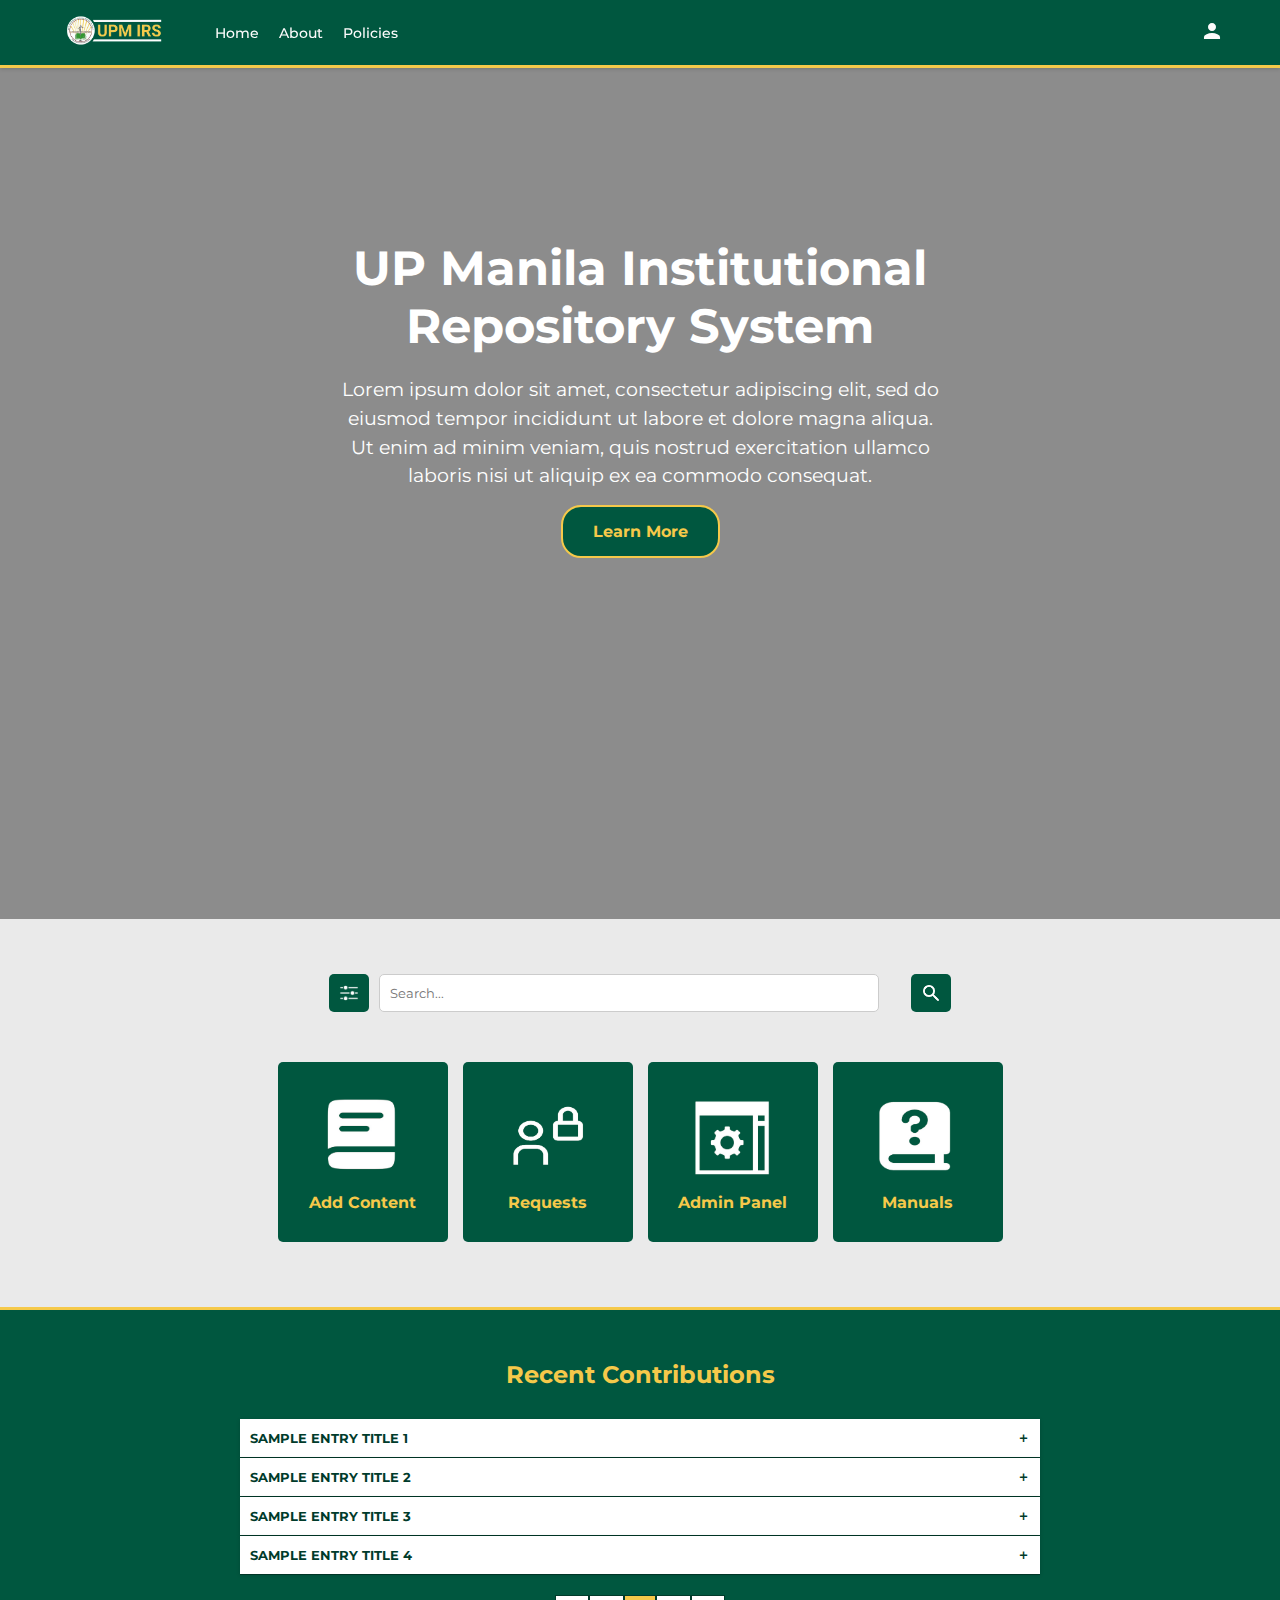
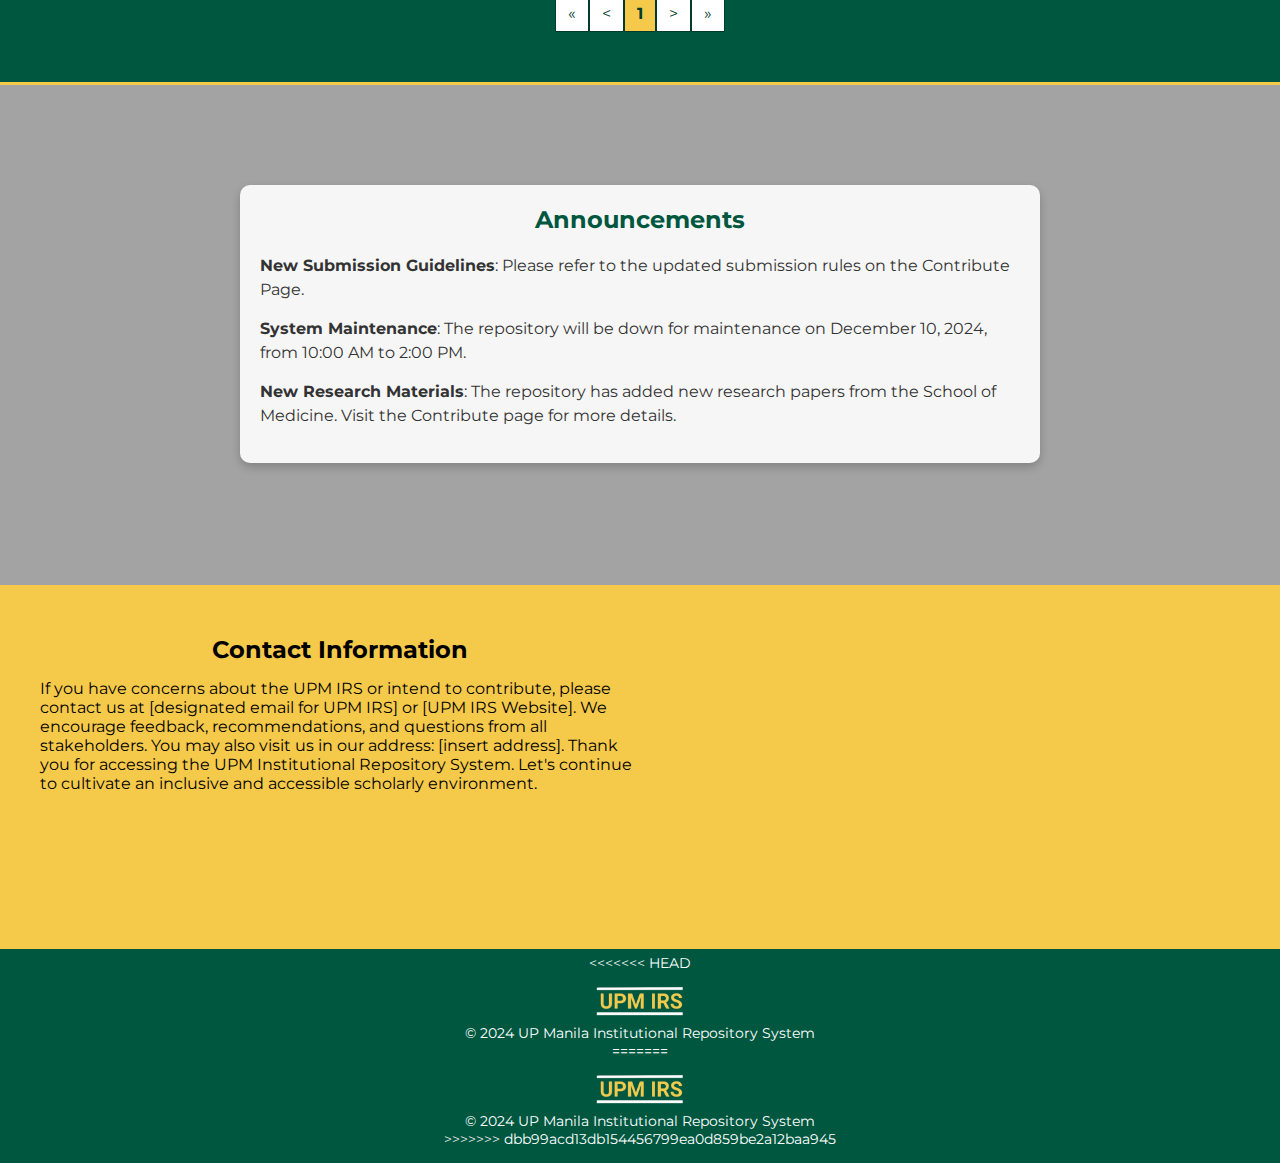
==== commit 6bb8ed2c: "Merge branch 'main' of https://github.com/TaoNkaWytShirt/CS122-IRS" ====
--- a/upm-irs/index.html
+++ b/upm-irs/index.html
@@ -13,6 +13,7 @@
       href="https://fonts.googleapis.com/icon?family=Material+Icons"
     />
     <link rel="stylesheet" href="css/style.css" />
+<<<<<<< HEAD
     <style>
       .welcome {
         position: relative;
@@ -443,6 +444,10 @@
         margin-top: 10px; /* Adds spacing between text and logo */
       }
     </style>
+=======
+    <link rel="stylesheet" href="css/homepage.css" />
+    
+>>>>>>> dbb99acd13db154456799ea0d859be2a12baa945
   </head>
   <body>
     <header>
@@ -638,6 +643,7 @@
       </section>
 
       <section class="footer">
+<<<<<<< HEAD
         <div class="footer-logo">
           <a href="index.html">
             <img src="assets/irs-logo-2.png" alt="Logo" />
@@ -646,7 +652,67 @@
         <div class="footer-text">
           <p>&copy; 2024 UP Manila Institutional Repository System</p>
         </div>
+=======
+       <div class="footer-logo">
+        <a href="index.html">
+          <img src="assets/irs-logo-2.png" alt="Logo" />
+        </a>
+       </div>
+       <div class="footer-text"> 
+        <p>&copy; 2024 UP Manila Institutional Repository System
+        </p></div>
+>>>>>>> dbb99acd13db154456799ea0d859be2a12baa945
       </section>
+      <!-- Filter Modal -->
+<div id="filterModal" class="modal">
+  <div class="modal-content">
+    <span class="close-btn" onclick="closeModal()">&times;</span>
+    <h2>Apply Filters</h2>
+    
+    <label for="accessLevel">Access Level</label>
+    <select id="accessLevel">
+      <option value="all">All Access Levels</option>
+      <option value="public">Public</option>
+      <option value="university">University</option>
+      <option value="restricted">Restricted</option>
+    </select>
+
+    <label for="content">Content Type</label>
+    <select id="content">
+      <option value="undergraduate-thesis">Undergraduate Thesis</option>
+      <option value="university-images">University Images</option>
+      <option value="fs-research-output">Faculty and Staff Research Output</option>
+      <option value="graduate-thesis">Graduate Thesis</option>
+      <option value="doctoral-dissertation">Doctoral Dissertation</option>
+      <option value="book">Book</option>
+      <option value="newsletter">Newsletter</option>
+      <option value="journal">Journal</option>
+    </select>
+
+    <label for="college">College</label>
+    <select id="college" onchange="updateDepartments()">
+      <option value="cas">College of Arts and Sciences</option>
+      <option value="cm">College of Medicine</option>
+      <option value="camp">College of Allied Medical Professions</option>
+      <option value="cd">College of Dentistry</option>
+      <option value="cn">College of Nursing</option>
+      <option value="cp">College of Pharmacy</option>
+      <option value="cph">College of Public Health</option>
+      <option value="shsp">School of Health Sciences Palo</option>
+      <option value="ul">University Library</option>
+    </select>
+
+    <label for="department">Department</label>
+    <select id="department">
+    </select>
+
+    <div class="modal-buttons">
+      <button onclick="applyFilters()">Apply</button>
+      <button onclick="closeModal()">Cancel</button>
+    </div>
+  </div>
+</div>
+
     </main>
 
     <script src="index.js"></script>
--- a/upm-irs/css/homepage.css
+++ b/upm-irs/css/homepage.css
@@ -0,0 +1,501 @@
+.welcome {
+    position: relative;
+    height: 100vh;
+    overflow: hidden;
+  }
+
+  .parallax-background {
+    position: absolute;
+    top: 0;
+    left: 0;
+    width: 100%;
+    height: 100%;
+    background-image: url("https://www.upm.edu.ph/wp-content/themes/University%20of%20the%20Philippines%20Manila/images/home/carousel_images/1.jpg");
+    background-size: cover;
+    background-position: center;
+    background-attachment: fixed;
+    z-index: -1;
+  }
+
+  .parallax-background:before {
+    content: "";
+    position: absolute;
+    top: 0;
+    left: 0;
+    width: 100%;
+    height: 100%;
+    background-color: rgba(0, 0, 0, 0.4);
+    z-index: 1;
+  }
+
+  .content {
+    position: relative;
+    text-align: center;
+    color: white;
+    z-index: 2;
+    padding: 220px 20px;
+  }
+
+  .content h1 {
+    font-size: 3em;
+    margin-bottom: 20px;
+  }
+
+  .content p {
+    font-size: 1.2em;
+    line-height: 1.5;
+  }
+
+  #btnLearnMore {
+    background-color: #00573f;
+    margin-top: 15px;
+    padding-top: 15px;
+    padding-bottom: 15px;
+    padding-right: 30px;
+    padding-left: 30px;
+    font-size: 1em;
+    color: #f5c94a;
+    border: 2px solid #f5c94a;
+    border-radius: 20px;
+    font-weight: bold;
+  }
+
+  #btnLearnMore:hover {
+    background-color: #003b2b;
+  }
+
+  section.services {
+    padding: 20px;
+    text-align: center;
+    padding-top: 35px;
+    padding-bottom: 35px;
+  }
+
+  .search-bar-container {
+    display: flex;
+    justify-content: center;
+    align-items: center;
+    gap: 10px;
+    min-width: 300px;
+    flex-wrap: wrap;
+    padding-bottom: 20px;
+    padding-top: 20px;
+  }
+
+  .search-bar {
+    flex: 1;
+    max-width: 500px; /* Limits the maximum size of the search bar */
+    min-width: 200px; /* Ensures it doesn’t shrink below this size */
+    margin-right: 22px;
+  }
+
+  .input-box input {
+    width: 100%;
+    padding: 10px;
+    border: 1px solid #ccc;
+    border-radius: 5px;
+  }
+
+  .filter-button,
+  .search-button {
+    width: 38px;
+    height: 38px;
+    padding: 10px 20px;
+    border: none;
+    border-radius: 5px;
+    background-color: #00573f;
+    color: white;
+    cursor: pointer;
+  }
+
+  .search-button {
+    background-image: url("../assets/search-button.png"); /* Path to your icon*/
+    background-repeat: no-repeat;
+    background-position: center;
+    background-size: 40%; /* Resize icon to fit inside the button*/
+    color: transparent; /* Hides any text content*/
+  }
+
+  .filter-button {
+    background-image: url("../assets/search-filter.png"); /* Path to your icon*/
+    background-repeat: no-repeat;
+    background-position: center;
+    background-size: 70%; /* Resize icon to fit inside the button*/
+    color: transparent; /* Hides any text content*/
+  }
+
+  .filter-button:hover,
+  .search-button:hover {
+    background-color: #003b2b;
+  }
+
+  .buttons {
+    display: flex;
+    justify-content: center;
+    gap: 15px;
+    flex-wrap: wrap; /* For responsiveness*/
+    align-items: center;
+    padding-top: 30px;
+    padding-bottom: 30px;
+  }
+
+  .buttons button {
+    display: flex;
+    flex-direction: column;
+    align-items: center;
+    justify-content: center;
+    padding: 10px;
+    border: none;
+    border-radius: 5px;
+    background-color: #00573f;
+    color: #f5c94a;
+    font-weight: bold;
+    cursor: pointer;
+    width: 170px;
+    height: 180px;
+    text-align: center;
+    gap: 10px; /* Space between icon and text*/
+    font-size: 16px;
+  }
+
+  .buttons button:hover {
+    background-color: #003b2b;
+  }
+
+  .buttons button img {
+    width: 90px; /* Adjust size of the icon*/
+    height: 90px; /* Adjust size of the icon*/
+    object-fit: contain; /* Ensures the image scales correctly*/
+    pointer-events: none; /* Prevents hover effects on icons*/
+  }
+  /* Responsive Design*/
+  @media (max-width: 768px) {
+    .search-bar-container {
+      flex-direction: row;
+    }
+
+    .buttons {
+      flex-direction: column;
+      gap: 15px;
+    }
+  }
+
+  .recent-submissions{
+    background-color: #00573f;
+    border-top: 3px solid #f5c94a;
+    border-bottom: 3px solid #f5c94a;
+    padding-top: 50px;
+    padding-bottom: 50px;
+    padding-right: 10px;
+    padding-left: 10px;
+    text-align: center;
+    color: #f5c94a;
+  }
+
+.recent-submissions h2 {
+    margin-bottom: 30px;
+ }
+
+.entries-container {
+  max-width: 800px;
+  margin: 0 auto;
+}
+
+.entry {
+  border-bottom: 1px solid #003b2b;
+}
+
+.entry-title {
+  width: 100%;
+  background: none;
+  color: #003b2b;
+  font-weight: bold;
+  text-align: left;
+  padding: 10px;
+  border: none;
+  background-color: white;
+  cursor: pointer;
+  display: flex;
+  justify-content: space-between;
+  align-items: center;
+  box-shadow: rgba(0, 0, 0, 0.16) 0px 1px 4px;
+}
+
+.entry-title:hover{
+  background-color: #ccc;
+}
+
+.entry-details {
+  display: flex;
+  gap: 20px; 
+  background-color: white;
+  color: black;
+  padding: 10px;
+  text-align: left;
+  font-size: 13px;
+  align-items: center; /* Aligns the photo and info vertically */
+}
+
+
+.entry-info {
+flex: 1; /* The details box takes up twice as much space */
+max-width: 500px; /* Limit the width of the details box */
+}
+
+.view-more {
+  background-color: #f5c94a;
+  border: none;
+  padding: 5px 10px;
+  color: #00573f;
+  font-weight: bold;
+  cursor: pointer;
+  border-radius: 5px;
+}
+
+.view-more:hover {
+  background-color: #e0b946;
+}
+
+.pagination {
+display: flex;
+align-items: center;
+justify-content: center;
+padding-top: 20px;
+}
+
+.pagination button,
+.pagination .current-page {
+background: white;
+border-bottom: 1px solid #003b2b;
+border-top: 1px solid #003b2b;
+border-left: 1px solid #003b2b;
+border-right: 0.5px solid #003b2b;
+color: #003b2b;
+padding: 8px 12px;
+font-size: 16px;
+cursor: pointer;
+}
+
+.pagination button:hover {
+background-color: #ccc;
+}
+
+.pagination .current-page {
+width: 32px; 
+text-align: center;
+background-color: #f5c94a;
+color: #003b2b;
+}
+
+.pagination button:disabled {
+color: gray;
+border-color: gray;
+cursor: not-allowed;
+}
+
+
+/* Responsive */
+@media (max-width: 600px) {
+  .entry-title {
+    font-size: 14px;
+  }
+  .view-more {
+    font-size: 12px;
+  }
+}
+
+.announcements {
+  position: relative;
+  height: 500px; /* Adjust based on your preference */
+  overflow: hidden;
+  padding-top: 100px;
+}
+
+.announcements-background {
+  position: absolute;
+  top: 0;
+  left: 0;
+  width: 100%;
+  height: 100%;
+  background-image: url('../assets/university-library-building.jpeg'); /* Path to your image */
+  background-size: cover;
+  background-position: center;
+  background-attachment: fixed;
+  z-index: -1;
+}
+
+.announcements:before {
+  content: "";
+  position: absolute;
+  top: 0;
+  left: 0;
+  width: 100%;
+  height: 100%;
+  background-color: rgba(0, 0, 0, 0.3); 
+  z-index: 1;
+}
+
+.announcements-content {
+  position: relative;
+  max-width: 800px;
+  margin: 0 auto;
+  background: rgba(255, 255, 255, 0.9);
+  padding: 20px;
+  border-radius: 10px;
+  box-shadow: 0 4px 10px rgba(0, 0, 0, 0.2);
+  text-align: left;
+  z-index: 1;
+}
+
+.announcements-content h2 {
+  margin-bottom: 20px;
+  color: #00573f;
+  font-weight: bold;
+  text-align: center;
+}
+
+.announcements-content ul {
+  list-style: none;
+  padding: 0;
+  margin: 0;
+  color: #333;
+}
+
+.announcements-content ul li {
+  margin-bottom: 15px;
+  line-height: 1.5;
+}
+
+.contact {
+background-color: #f5c94a;
+padding-top: 30px;
+padding-bottom: 30px;
+padding-left: 20px;
+padding-right: 20px;
+
+}
+
+.contact h2 {
+text-align: center;
+padding-bottom: 15px;
+}
+
+.contact-content {
+display: flex; 
+justify-content: space-between; 
+align-items: flex-start; 
+gap: 10px; 
+}
+
+.contact-message {
+flex: 1; 
+max-width: 50%; 
+align-items: center;
+padding-top: 20px;
+padding-left: 20px;
+}
+
+.irs-location {
+flex: 1; 
+max-width: 45%; 
+}
+
+.irs-location iframe {
+width: 100%; 
+height: 300px; 
+border: 0;
+padding-right: 20px;
+}
+
+
+.footer {
+  background-color: #00573f;
+  color: white;
+  font-size: 14px;
+  display: flex; 
+  flex-direction: column; 
+  align-items: center; 
+  justify-content: center; 
+  padding: 15px;
+  padding-top: 5px;
+  text-align: center; 
+}
+
+.footer-text {
+margin: 0;
+}
+
+.footer-logo img {
+width: 100px; 
+margin-top: 10px; 
+}
+
+.modal {
+display: none; 
+position: fixed;
+z-index: 1;
+left: 0;
+top: 0;
+width: 100%;
+height: 100%;
+background-color: rgba(0, 0, 0, 0.4);
+padding-top: 60px;
+}
+
+.modal-content {
+background-color: #fff;
+margin: 5% auto;
+padding: 20px;
+border: 1px solid #888;
+width: 80%;
+max-width: 500px;
+border-radius: 5px;
+}
+
+.close-btn {
+color: #aaa;
+float: right;
+font-size: 28px;
+font-weight: bold;
+}
+
+.close-btn:hover,
+.close-btn:focus {
+color: black;
+text-decoration: none;
+cursor: pointer;
+}
+
+.modal-buttons {
+display: flex;
+justify-content: space-between;
+margin-top: 20px;
+}
+
+.modal-buttons button {
+background-color: #00573f;
+color: white;
+border: none;
+padding: 10px 20px;
+cursor: pointer;
+border-radius: 5px;
+}
+
+.modal-buttons button:hover {
+background-color: #003b2b;
+}
+
+label {
+display: block;
+margin-top: 10px;
+font-weight: bold;
+}
+
+select {
+width: 100%;
+padding: 8px;
+margin-top: 5px;
+border: 1px solid #ccc;
+border-radius: 5px;
+}
+
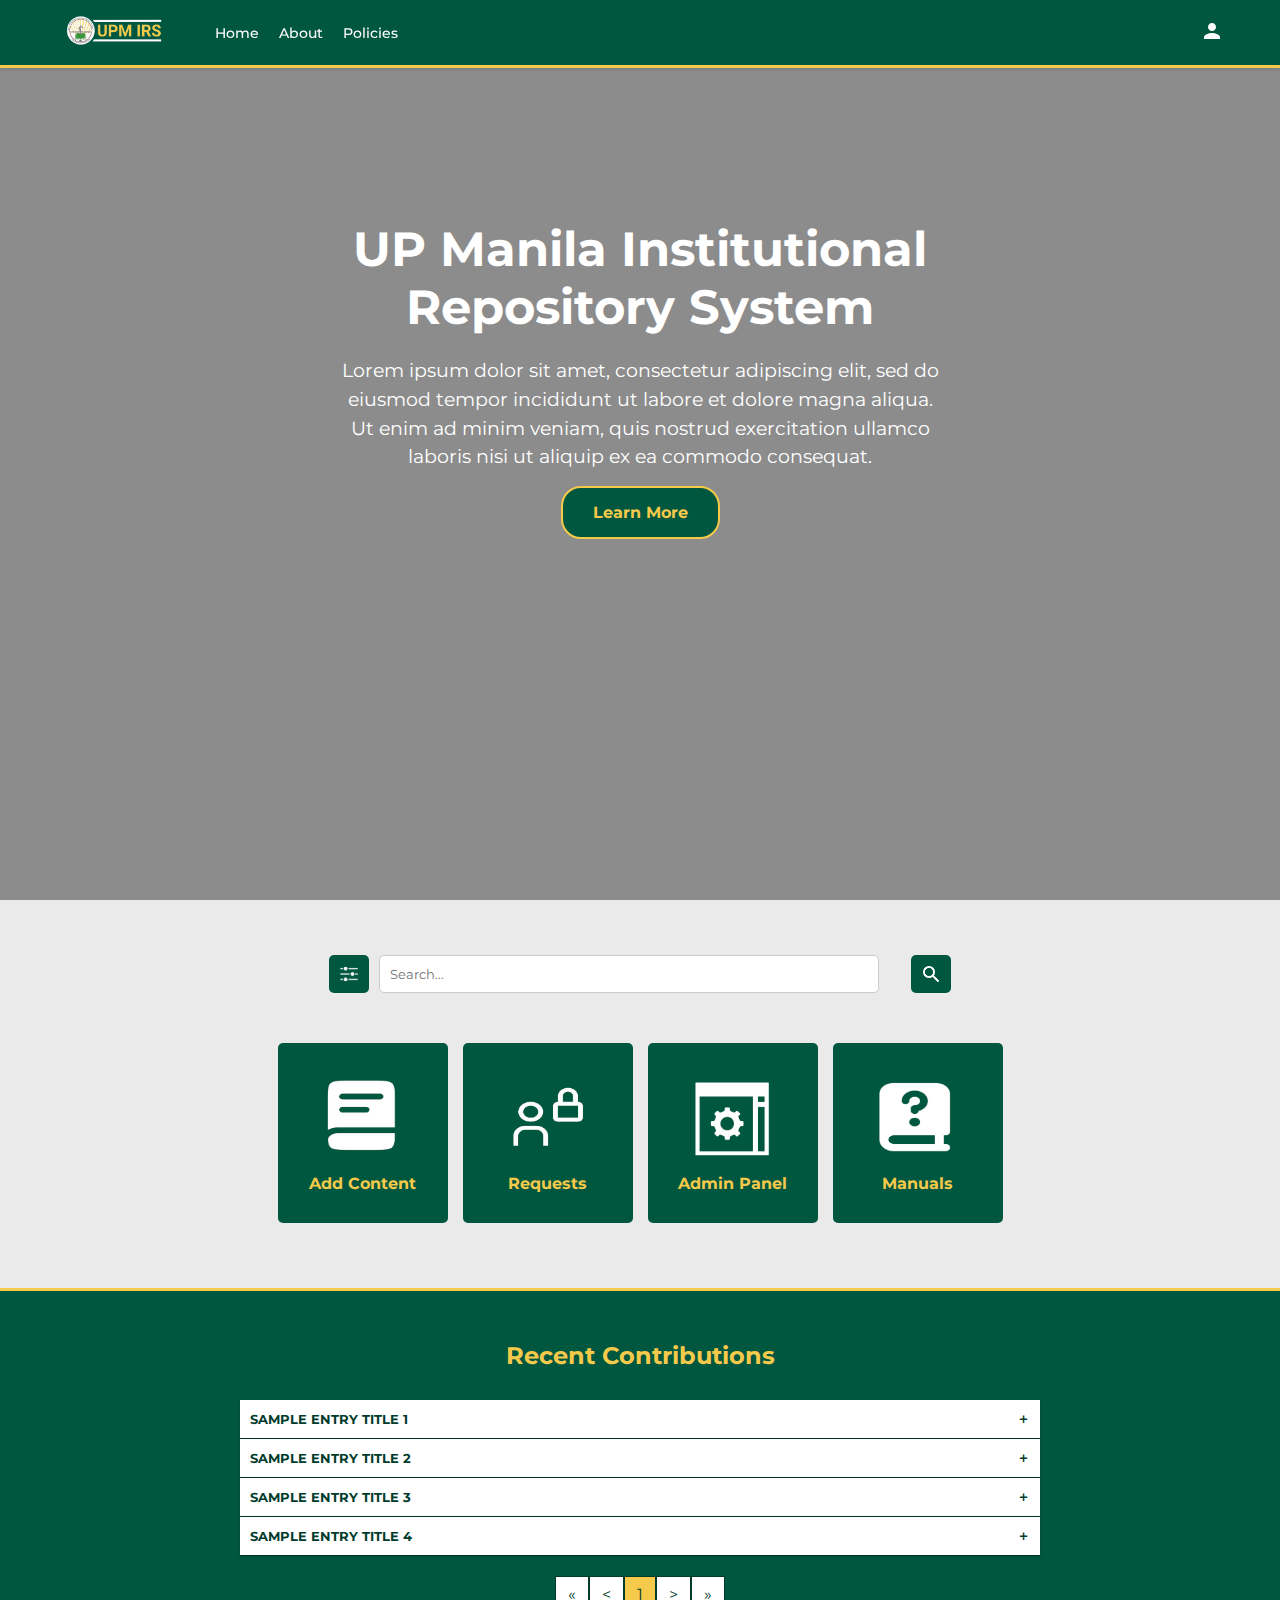
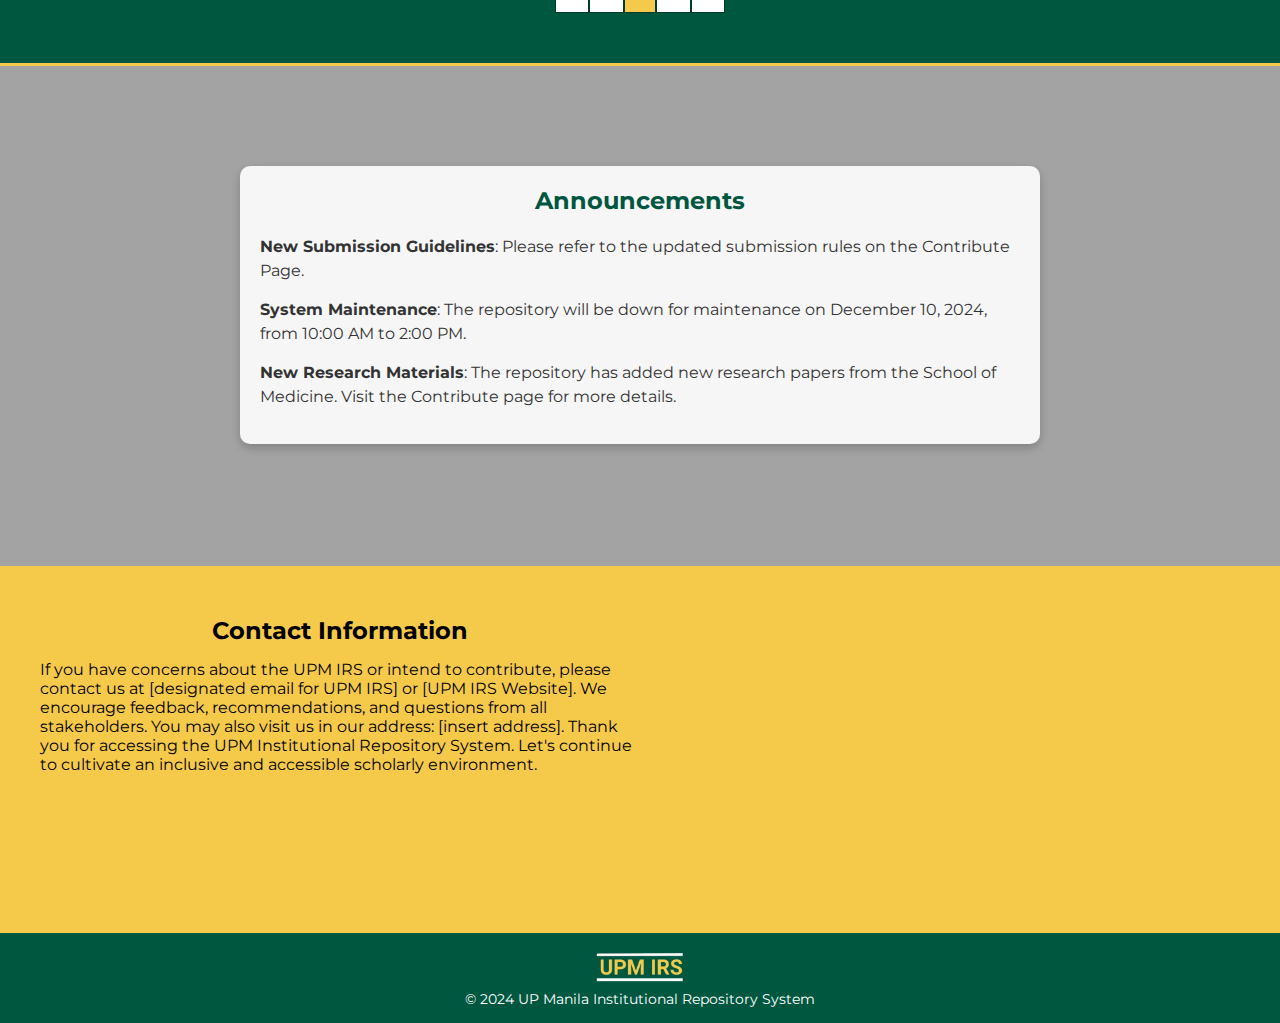
==== commit 3966cb26: "manuals page done" ====
--- a/upm-irs/index.html
+++ b/upm-irs/index.html
@@ -12,442 +12,10 @@
       rel="stylesheet"
       href="https://fonts.googleapis.com/icon?family=Material+Icons"
     />
-    <link rel="stylesheet" href="css/style.css" />
-<<<<<<< HEAD
-    <style>
-      .welcome {
-        position: relative;
-        height: 100vh;
-        overflow: hidden;
-      }
-
-      .parallax-background {
-        position: absolute;
-        top: 0;
-        left: 0;
-        width: 100%;
-        height: 100%;
-        background-image: url("https://www.upm.edu.ph/wp-content/themes/University%20of%20the%20Philippines%20Manila/images/home/carousel_images/1.jpg");
-        background-size: cover;
-        background-position: center;
-        background-attachment: fixed;
-        z-index: -1;
-      }
-
-      .parallax-background:before {
-        content: "";
-        position: absolute;
-        top: 0;
-        left: 0;
-        width: 100%;
-        height: 100%;
-        background-color: rgba(0, 0, 0, 0.4);
-        z-index: 1;
-      }
-
-      .content {
-        position: relative;
-        text-align: center;
-        color: white;
-        z-index: 2;
-        padding: 220px 20px;
-      }
-
-      .content h1 {
-        font-size: 3em;
-        margin-bottom: 20px;
-      }
-
-      .content p {
-        font-size: 1.2em;
-        line-height: 1.5;
-      }
-
-      #btnLearnMore {
-        background-color: #00573f;
-        margin-top: 15px;
-        padding-top: 15px;
-        padding-bottom: 15px;
-        padding-right: 30px;
-        padding-left: 30px;
-        font-size: 1em;
-        color: #f5c94a;
-        border: 2px solid #f5c94a;
-        border-radius: 20px;
-        font-weight: bold;
-      }
-
-      #btnLearnMore:hover {
-        background-color: #003b2b;
-      }
-
-      section.services {
-        padding: 20px;
-        text-align: center;
-        padding-top: 35px;
-        padding-bottom: 35px;
-      }
-
-      .search-bar-container {
-        display: flex;
-        justify-content: center;
-        align-items: center;
-        gap: 10px;
-        min-width: 300px;
-        flex-wrap: wrap;
-        padding-bottom: 20px;
-        padding-top: 20px;
-      }
-
-      .search-bar {
-        flex: 1;
-        max-width: 500px; /* Limits the maximum size of the search bar */
-        min-width: 200px; /* Ensures it doesn’t shrink below this size */
-        margin-right: 22px;
-      }
-
-      .input-box input {
-        width: 100%;
-        padding: 10px;
-        border: 1px solid #ccc;
-        border-radius: 5px;
-      }
-
-      .filter-button,
-      .search-button {
-        width: 38px;
-        height: 38px;
-        padding: 10px 20px;
-        border: none;
-        border-radius: 5px;
-        background-color: #00573f;
-        color: white;
-        cursor: pointer;
-      }
-
-      .search-button {
-        background-image: url("assets/search-button.png"); /* Path to your icon*/
-        background-repeat: no-repeat;
-        background-position: center;
-        background-size: 40%; /* Resize icon to fit inside the button*/
-        color: transparent; /* Hides any text content*/
-      }
-
-      .filter-button {
-        background-image: url("assets/search-filter.png"); /* Path to your icon*/
-        background-repeat: no-repeat;
-        background-position: center;
-        background-size: 70%; /* Resize icon to fit inside the button*/
-        color: transparent; /* Hides any text content*/
-      }
-
-      .filter-button:hover,
-      .search-button:hover {
-        background-color: #003b2b;
-      }
-
-      .buttons {
-        display: flex;
-        justify-content: center;
-        gap: 15px;
-        flex-wrap: wrap; /* For responsiveness*/
-        align-items: center;
-        padding-top: 30px;
-        padding-bottom: 30px;
-      }
-
-      .buttons button {
-        display: flex;
-        flex-direction: column;
-        align-items: center;
-        justify-content: center;
-        padding: 10px;
-        border: none;
-        border-radius: 5px;
-        background-color: #00573f;
-        color: #f5c94a;
-        font-weight: bold;
-        cursor: pointer;
-        width: 170px;
-        height: 180px;
-        text-align: center;
-        gap: 10px; /* Space between icon and text*/
-        font-size: 16px;
-      }
-
-      .buttons button:hover {
-        background-color: #003b2b;
-      }
-
-      .buttons button img {
-        width: 90px; /* Adjust size of the icon*/
-        height: 90px; /* Adjust size of the icon*/
-        object-fit: contain; /* Ensures the image scales correctly*/
-        pointer-events: none; /* Prevents hover effects on icons*/
-      }
-      /* Responsive Design*/
-      @media (max-width: 768px) {
-        .search-bar-container {
-          flex-direction: row;
-        }
-
-        .buttons {
-          flex-direction: column;
-          gap: 15px;
-        }
-      }
-
-      .recent-submissions {
-        background-color: #00573f;
-        border-top: 3px solid #f5c94a;
-        border-bottom: 3px solid #f5c94a;
-        padding-top: 50px;
-        padding-bottom: 50px;
-        padding-right: 10px;
-        padding-left: 10px;
-        text-align: center;
-        color: #f5c94a;
-      }
-
-      .recent-submissions h2 {
-        margin-bottom: 30px;
-      }
-
-      .entries-container {
-        max-width: 700px;
-        margin: 0 auto;
-      }
-
-      .entry {
-        border-bottom: 1px solid #003b2b;
-      }
-
-      .entry-title {
-        width: 100%;
-        background: none;
-        color: #003b2b;
-        font-weight: bold;
-        text-align: left;
-        padding: 10px;
-        border: none;
-        background-color: white;
-        cursor: pointer;
-        display: flex;
-        justify-content: space-between;
-        align-items: center;
-        box-shadow: rgba(0, 0, 0, 0.16) 0px 1px 4px;
-      }
-
-      .entry-title:hover {
-        background-color: #ccc;
-      }
-
-      .entry-details {
-        display: flex;
-        gap: 20px;
-        background-color: white;
-        color: black;
-        padding: 10px;
-        text-align: left;
-        font-size: 13px;
-        align-items: center; /* Aligns the photo and info vertically */
-      }
-
-      .entry-info {
-        flex: 1; /* The details box takes up twice as much space */
-        max-width: 500px; /* Limit the width of the details box */
-      }
-
-      .view-more {
-        background-color: #f5c94a;
-        border: none;
-        padding: 5px 10px;
-        color: #00573f;
-        font-weight: bold;
-        cursor: pointer;
-        border-radius: 5px;
-      }
-
-      .view-more:hover {
-        background-color: #e0b946;
-      }
-
-      .pagination {
-        display: flex;
-        align-items: center;
-        justify-content: center;
-        padding-top: 20px;
-      }
-
-      .pagination button,
-      .pagination .current-page {
-        background: white;
-        border-bottom: 1px solid #003b2b;
-        border-top: 1px solid #003b2b;
-        border-left: 1px solid #003b2b;
-        border-right: 0.5px solid #003b2b;
-        color: #003b2b;
-        padding: 8px 12px;
-        font-size: 16px;
-        cursor: pointer;
-      }
-
-      .pagination button:hover {
-        background-color: #ccc;
-      }
-
-      .pagination .current-page {
-        font-weight: bold;
-        width: 32px;
-        text-align: center;
-        background-color: #f5c94a;
-        color: #003b2b;
-      }
-
-      .pagination button:disabled {
-        color: gray;
-        border-color: gray;
-        cursor: not-allowed;
-      }
-
-      /* Responsive */
-      @media (max-width: 600px) {
-        .entry-title {
-          font-size: 14px;
-        }
-        .view-more {
-          font-size: 12px;
-        }
-      }
-
-      .announcements {
-        position: relative;
-        height: 500px; /* Adjust based on your preference */
-        overflow: hidden;
-        padding-top: 100px;
-      }
-
-      .announcements-background {
-        position: absolute;
-        top: 0;
-        left: 0;
-        width: 100%;
-        height: 100%;
-        background-image: url("assets/university-library-building.jpeg"); /* Path to your image */
-        background-size: cover;
-        background-position: center;
-        background-attachment: fixed;
-        z-index: -1;
-      }
-
-      .announcements:before {
-        content: "";
-        position: absolute;
-        top: 0;
-        left: 0;
-        width: 100%;
-        height: 100%;
-        background-color: rgba(0, 0, 0, 0.3); /* Adjust transparency here */
-        z-index: 1;
-      }
-
-      .announcements-content {
-        position: relative;
-        max-width: 800px;
-        margin: 0 auto;
-        background: rgba(255, 255, 255, 0.9);
-        padding: 20px;
-        border-radius: 10px;
-        box-shadow: 0 4px 10px rgba(0, 0, 0, 0.2);
-        text-align: left;
-        z-index: 1;
-      }
-
-      .announcements-content h2 {
-        margin-bottom: 20px;
-        color: #00573f;
-        font-weight: bold;
-        text-align: center;
-      }
-
-      .announcements-content ul {
-        list-style: none;
-        padding: 0;
-        margin: 0;
-        color: #333;
-      }
-
-      .announcements-content ul li {
-        margin-bottom: 15px;
-        line-height: 1.5;
-      }
-
-      .contact {
-        background-color: #f5c94a;
-        padding-top: 30px;
-        padding-bottom: 30px;
-        padding-left: 20px;
-        padding-right: 20px;
-      }
-
-      .contact h2 {
-        text-align: center;
-        padding-bottom: 15px;
-      }
-
-      .contact-content {
-        display: flex;
-        justify-content: space-between;
-        align-items: flex-start;
-        gap: 10px;
-      }
-
-      .contact-message {
-        flex: 1;
-        max-width: 50%;
-        align-items: center;
-        padding-top: 20px;
-        padding-left: 20px;
-      }
-
-      .irs-location {
-        flex: 1;
-        max-width: 45%;
-      }
-
-      .irs-location iframe {
-        width: 100%;
-        height: 300px;
-        border: 0;
-        padding-right: 20px;
-      }
-
-      .footer {
-        background-color: #00573f;
-        color: white;
-        font-size: 14px;
-        display: flex;
-        flex-direction: column;
-        align-items: center;
-        justify-content: center;
-        padding: 15px;
-        padding-top: 5px;
-        text-align: center;
-      }
-
-      .footer-text {
-        margin: 0;
-      }
-
-      .footer-logo img {
-        width: 100px; /* Adjust the size as needed */
-        margin-top: 10px; /* Adds spacing between text and logo */
-      }
-    </style>
-=======
+    <link rel="stylesheet" href="css/style.css"/>
     <link rel="stylesheet" href="css/homepage.css" />
     
->>>>>>> dbb99acd13db154456799ea0d859be2a12baa945
+
   </head>
   <body>
     <header>
@@ -643,7 +211,6 @@
       </section>
 
       <section class="footer">
-<<<<<<< HEAD
         <div class="footer-logo">
           <a href="index.html">
             <img src="assets/irs-logo-2.png" alt="Logo" />
@@ -652,18 +219,7 @@
         <div class="footer-text">
           <p>&copy; 2024 UP Manila Institutional Repository System</p>
         </div>
-=======
-       <div class="footer-logo">
-        <a href="index.html">
-          <img src="assets/irs-logo-2.png" alt="Logo" />
-        </a>
-       </div>
-       <div class="footer-text"> 
-        <p>&copy; 2024 UP Manila Institutional Repository System
-        </p></div>
->>>>>>> dbb99acd13db154456799ea0d859be2a12baa945
-      </section>
-      <!-- Filter Modal -->
+      </section>
 <div id="filterModal" class="modal">
   <div class="modal-content">
     <span class="close-btn" onclick="closeModal()">&times;</span>
--- a/upm-irs/css/style.css
+++ b/upm-irs/css/style.css
@@ -126,6 +126,28 @@
   margin-bottom: 150px;
 }
 
+.footer {
+    background-color: #00573f;
+    color: white;
+    font-size: 14px;
+    display: flex; 
+    flex-direction: column; 
+    align-items: center; 
+    justify-content: center; 
+    padding: 15px;
+    padding-top: 5px;
+    text-align: center; 
+    border-top: 3px solid #f5c94a;
+  }
+  
+  .footer-text {
+  margin: 0;
+  }
+  
+  .footer-logo img {
+  width: 100px; 
+  margin-top: 10px; 
+  }
 /**
 
 * {
--- a/upm-irs/css/homepage.css
+++ b/upm-irs/css/homepage.css
@@ -408,28 +408,6 @@
 }
 
 
-.footer {
-  background-color: #00573f;
-  color: white;
-  font-size: 14px;
-  display: flex; 
-  flex-direction: column; 
-  align-items: center; 
-  justify-content: center; 
-  padding: 15px;
-  padding-top: 5px;
-  text-align: center; 
-}
-
-.footer-text {
-margin: 0;
-}
-
-.footer-logo img {
-width: 100px; 
-margin-top: 10px; 
-}
-
 .modal {
 display: none; 
 position: fixed;
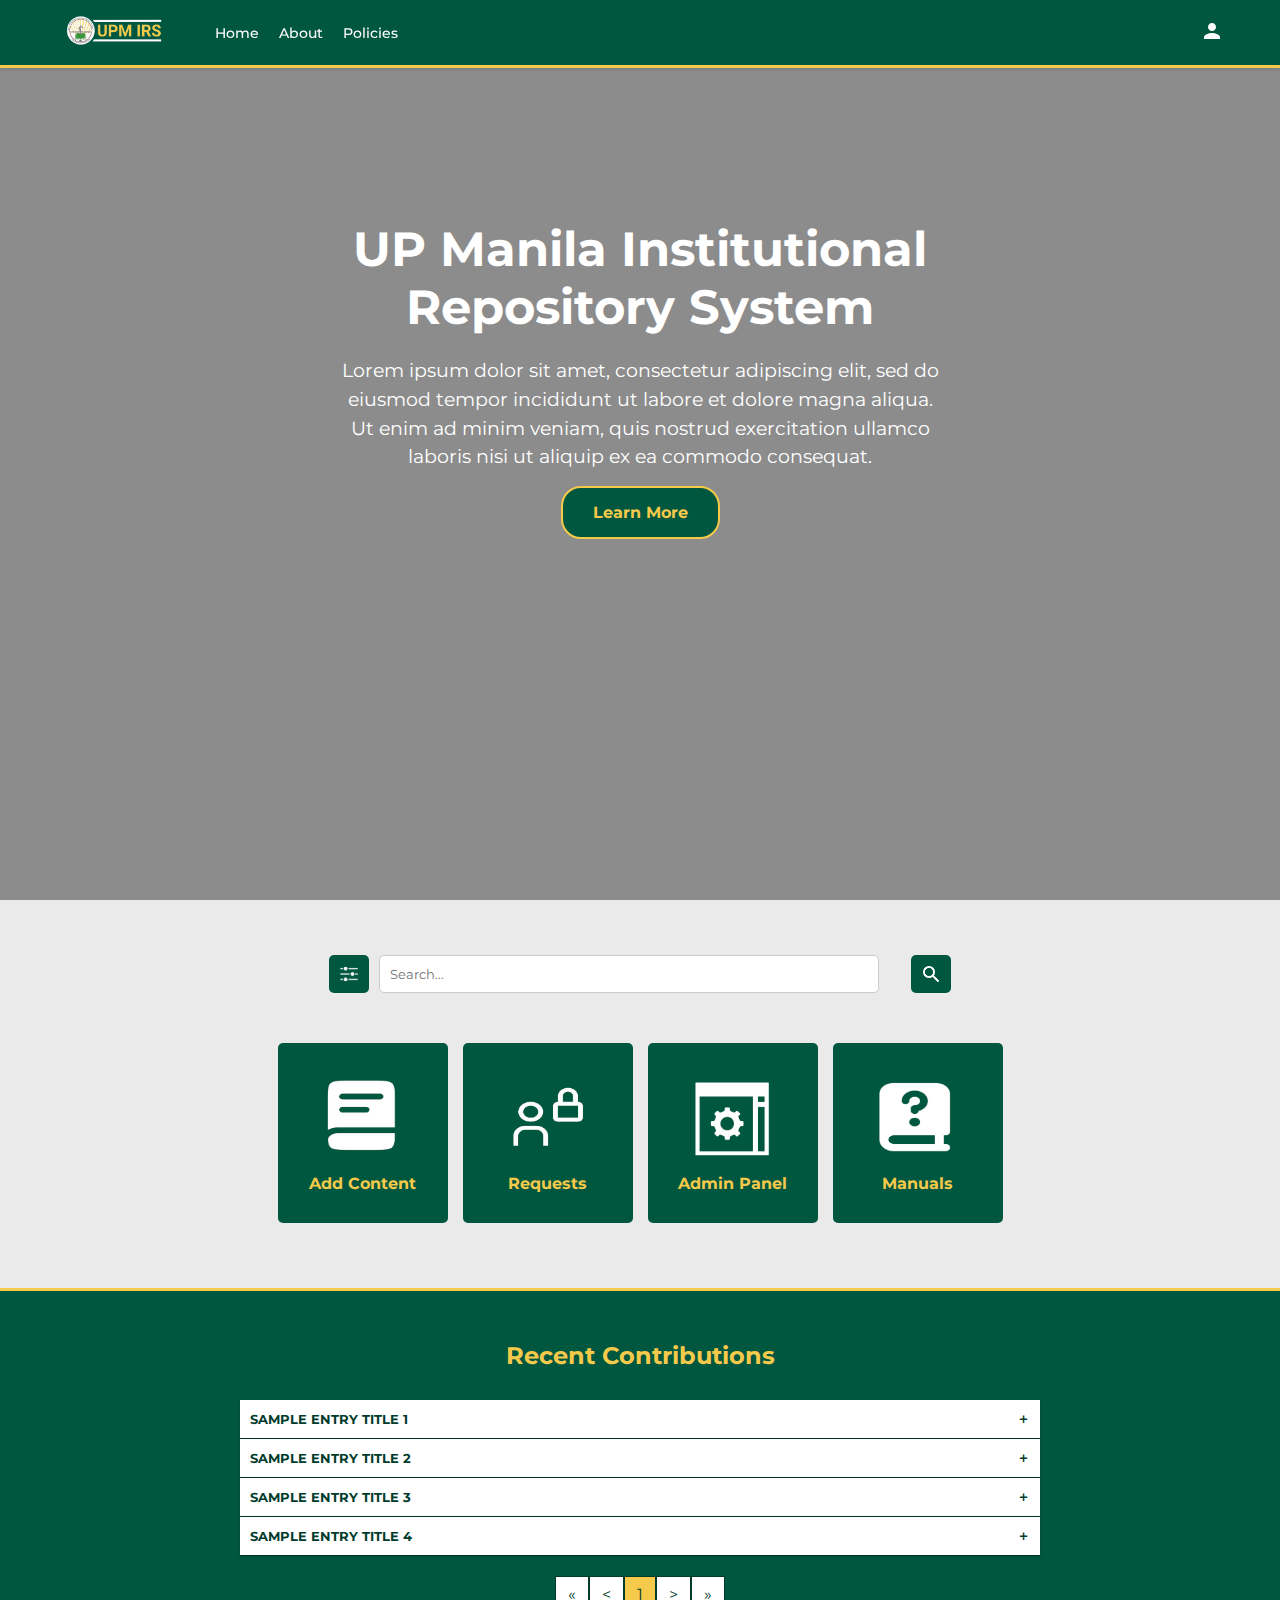
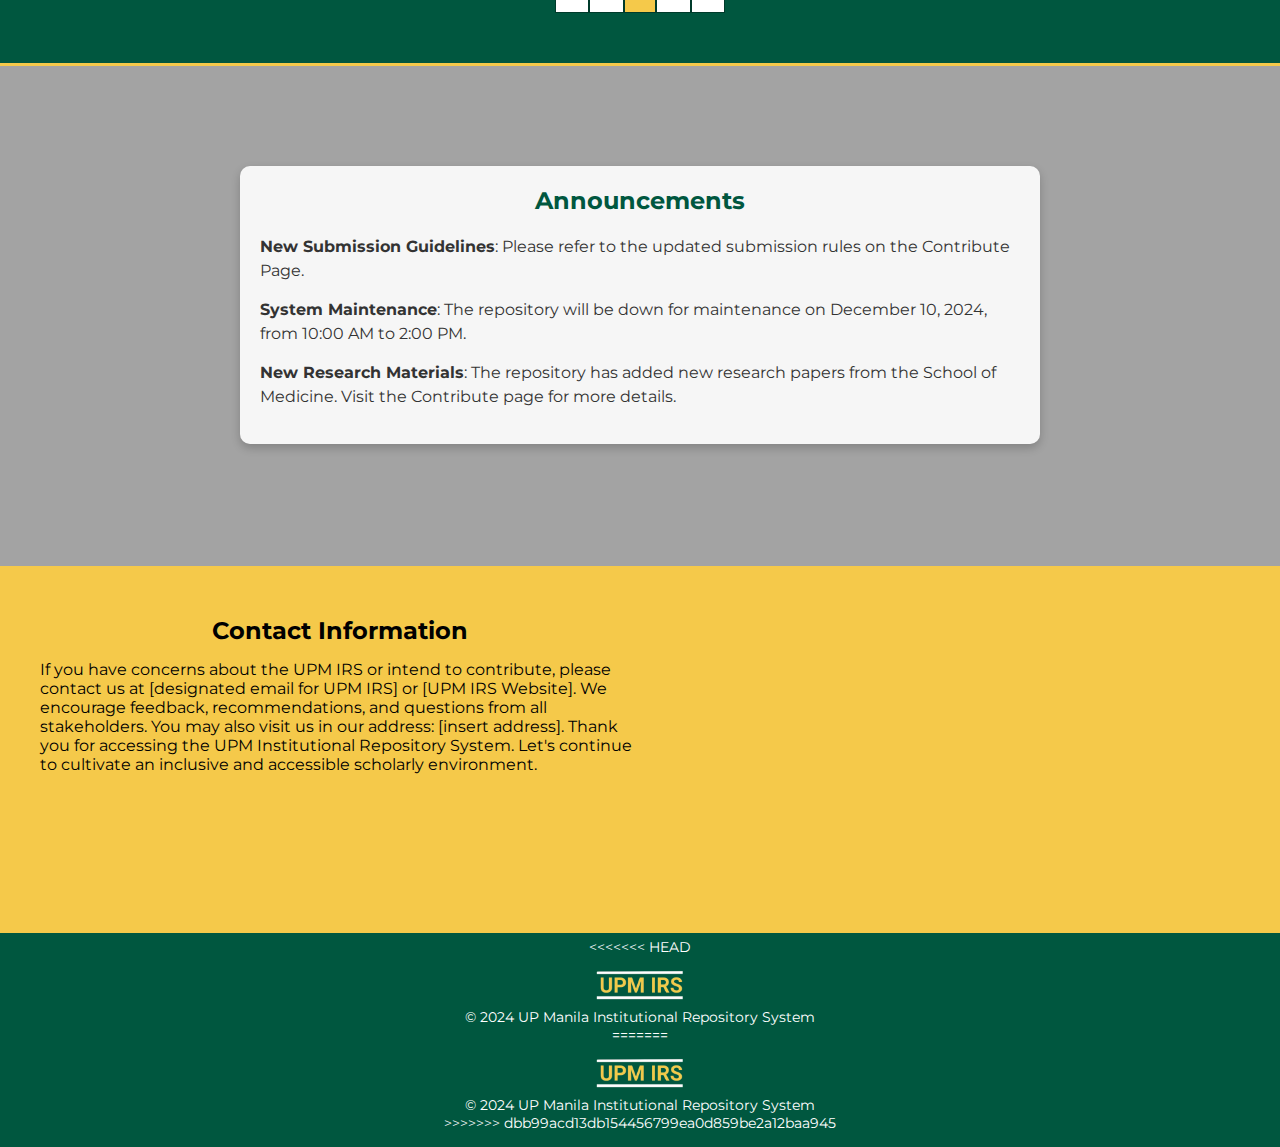
==== commit 168f6812: "[ABOUT PAGE] added the Get Involved and Contact Information sections as accordion" ====
--- a/upm-irs/index.html
+++ b/upm-irs/index.html
@@ -14,8 +14,8 @@
     />
     <link rel="stylesheet" href="css/style.css"/>
     <link rel="stylesheet" href="css/homepage.css" />
+
     
-
   </head>
   <body>
     <header>
@@ -25,7 +25,7 @@
         </a>
         <nav>
           <a href="index.html">Home</a>
-          <a href="about.html">About</a>
+          <a href="about2.html">About</a>
           <a href="policies.html">Policies</a>
         </nav>
       </div>
@@ -211,6 +211,7 @@
       </section>
 
       <section class="footer">
+<<<<<<< HEAD
         <div class="footer-logo">
           <a href="index.html">
             <img src="assets/irs-logo-2.png" alt="Logo" />
@@ -219,7 +220,18 @@
         <div class="footer-text">
           <p>&copy; 2024 UP Manila Institutional Repository System</p>
         </div>
-      </section>
+=======
+       <div class="footer-logo">
+        <a href="index.html">
+          <img src="assets/irs-logo-2.png" alt="Logo" />
+        </a>
+       </div>
+       <div class="footer-text"> 
+        <p>&copy; 2024 UP Manila Institutional Repository System
+        </p></div>
+>>>>>>> dbb99acd13db154456799ea0d859be2a12baa945
+      </section>
+      <!-- Filter Modal -->
 <div id="filterModal" class="modal">
   <div class="modal-content">
     <span class="close-btn" onclick="closeModal()">&times;</span>
@@ -263,8 +275,8 @@
     </select>
 
     <div class="modal-buttons">
-      <button onclick="applyFilters()">Apply</button>
-      <button onclick="closeModal()">Cancel</button>
+      <button onclick="applyFilters()" class="apply-btn">Apply</button>
+      <button onclick="closeModal()" class="cancel-btn">Cancel</button>
     </div>
   </div>
 </div>
--- a/upm-irs/css/homepage.css
+++ b/upm-irs/css/homepage.css
@@ -84,8 +84,8 @@
 
   .search-bar {
     flex: 1;
-    max-width: 500px; /* Limits the maximum size of the search bar */
-    min-width: 200px; /* Ensures it doesn’t shrink below this size */
+    max-width: 500px; 
+    min-width: 200px; 
     margin-right: 22px;
   }
 
@@ -109,19 +109,19 @@
   }
 
   .search-button {
-    background-image: url("../assets/search-button.png"); /* Path to your icon*/
+    background-image: url("../assets/search-button.png"); 
     background-repeat: no-repeat;
     background-position: center;
-    background-size: 40%; /* Resize icon to fit inside the button*/
-    color: transparent; /* Hides any text content*/
+    background-size: 40%; 
+    color: transparent; 
   }
 
   .filter-button {
-    background-image: url("../assets/search-filter.png"); /* Path to your icon*/
+    background-image: url("../assets/search-filter.png"); 
     background-repeat: no-repeat;
     background-position: center;
-    background-size: 70%; /* Resize icon to fit inside the button*/
-    color: transparent; /* Hides any text content*/
+    background-size: 70%;
+    color: transparent; 
   }
 
   .filter-button:hover,
@@ -163,12 +163,11 @@
   }
 
   .buttons button img {
-    width: 90px; /* Adjust size of the icon*/
-    height: 90px; /* Adjust size of the icon*/
-    object-fit: contain; /* Ensures the image scales correctly*/
-    pointer-events: none; /* Prevents hover effects on icons*/
-  }
-  /* Responsive Design*/
+    width: 90px; 
+    height: 90px; 
+    object-fit: contain; 
+    pointer-events: none;
+  }
   @media (max-width: 768px) {
     .search-bar-container {
       flex-direction: row;
@@ -407,73 +406,91 @@
 padding-right: 20px;
 }
 
-
 .modal {
-display: none; 
-position: fixed;
-z-index: 1;
-left: 0;
-top: 0;
-width: 100%;
-height: 100%;
-background-color: rgba(0, 0, 0, 0.4);
-padding-top: 60px;
+  display: none; 
+  position: fixed;
+  z-index: 1;
+  left: 0;
+  top: 0;
+  width: 100%;
+  height: 100%;
+  background-color: rgba(0, 0, 0, 0.4);
+  padding-top: 60px;
 }
 
 .modal-content {
-background-color: #fff;
-margin: 5% auto;
-padding: 20px;
-border: 1px solid #888;
-width: 80%;
-max-width: 500px;
-border-radius: 5px;
+  background-color: #fff;
+  margin: 5% auto;
+  padding: 20px;
+  border: 1px solid #888;
+  width: 80%;
+  max-width: 500px;
+  border-radius: 5px;
 }
 
 .close-btn {
-color: #aaa;
-float: right;
-font-size: 28px;
-font-weight: bold;
+  color: #aaa;
+  float: right;
+  font-size: 28px;
+  font-weight: bold;
 }
 
 .close-btn:hover,
 .close-btn:focus {
-color: black;
-text-decoration: none;
-cursor: pointer;
+  color: black;
+  text-decoration: none;
+  cursor: pointer;
 }
 
 .modal-buttons {
-display: flex;
-justify-content: space-between;
-margin-top: 20px;
-}
-
-.modal-buttons button {
-background-color: #00573f;
-color: white;
-border: none;
-padding: 10px 20px;
-cursor: pointer;
-border-radius: 5px;
-}
-
-.modal-buttons button:hover {
-background-color: #003b2b;
-}
-
+  display: flex;
+  justify-content: flex-end; 
+  margin-top: 20px;
+}
+
+.apply-btn {
+  background-color: #00573f;
+  color: white;
+  border: none;
+  padding: 10px 20px;
+  cursor: pointer;
+  border-radius: 5px;
+  margin-left: 10px; 
+}
+
+.cancel-btn {
+  background-color: #848484;
+  color: white;
+  border: none;
+  padding: 10px 20px;
+  cursor: pointer;
+  border-radius: 5px;
+  margin-left: 10px; 
+}
+
+.apply-btn:hover {
+  background-color: #003b2b;
+}
+
+.cancel-btn:hover {
+  background-color: #555555;
+}
+
+.cancel-btn:hover {
+  background-color: #666; 
+}
+
+/* Label and Select Styling */
 label {
-display: block;
-margin-top: 10px;
-font-weight: bold;
+  display: block;
+  margin-top: 10px;
+  font-weight: bold;
 }
 
 select {
-width: 100%;
-padding: 8px;
-margin-top: 5px;
-border: 1px solid #ccc;
-border-radius: 5px;
-}
-
+  width: 100%;
+  padding: 8px;
+  margin-top: 5px;
+  border: 1px solid #ccc;
+  border-radius: 5px;
+}
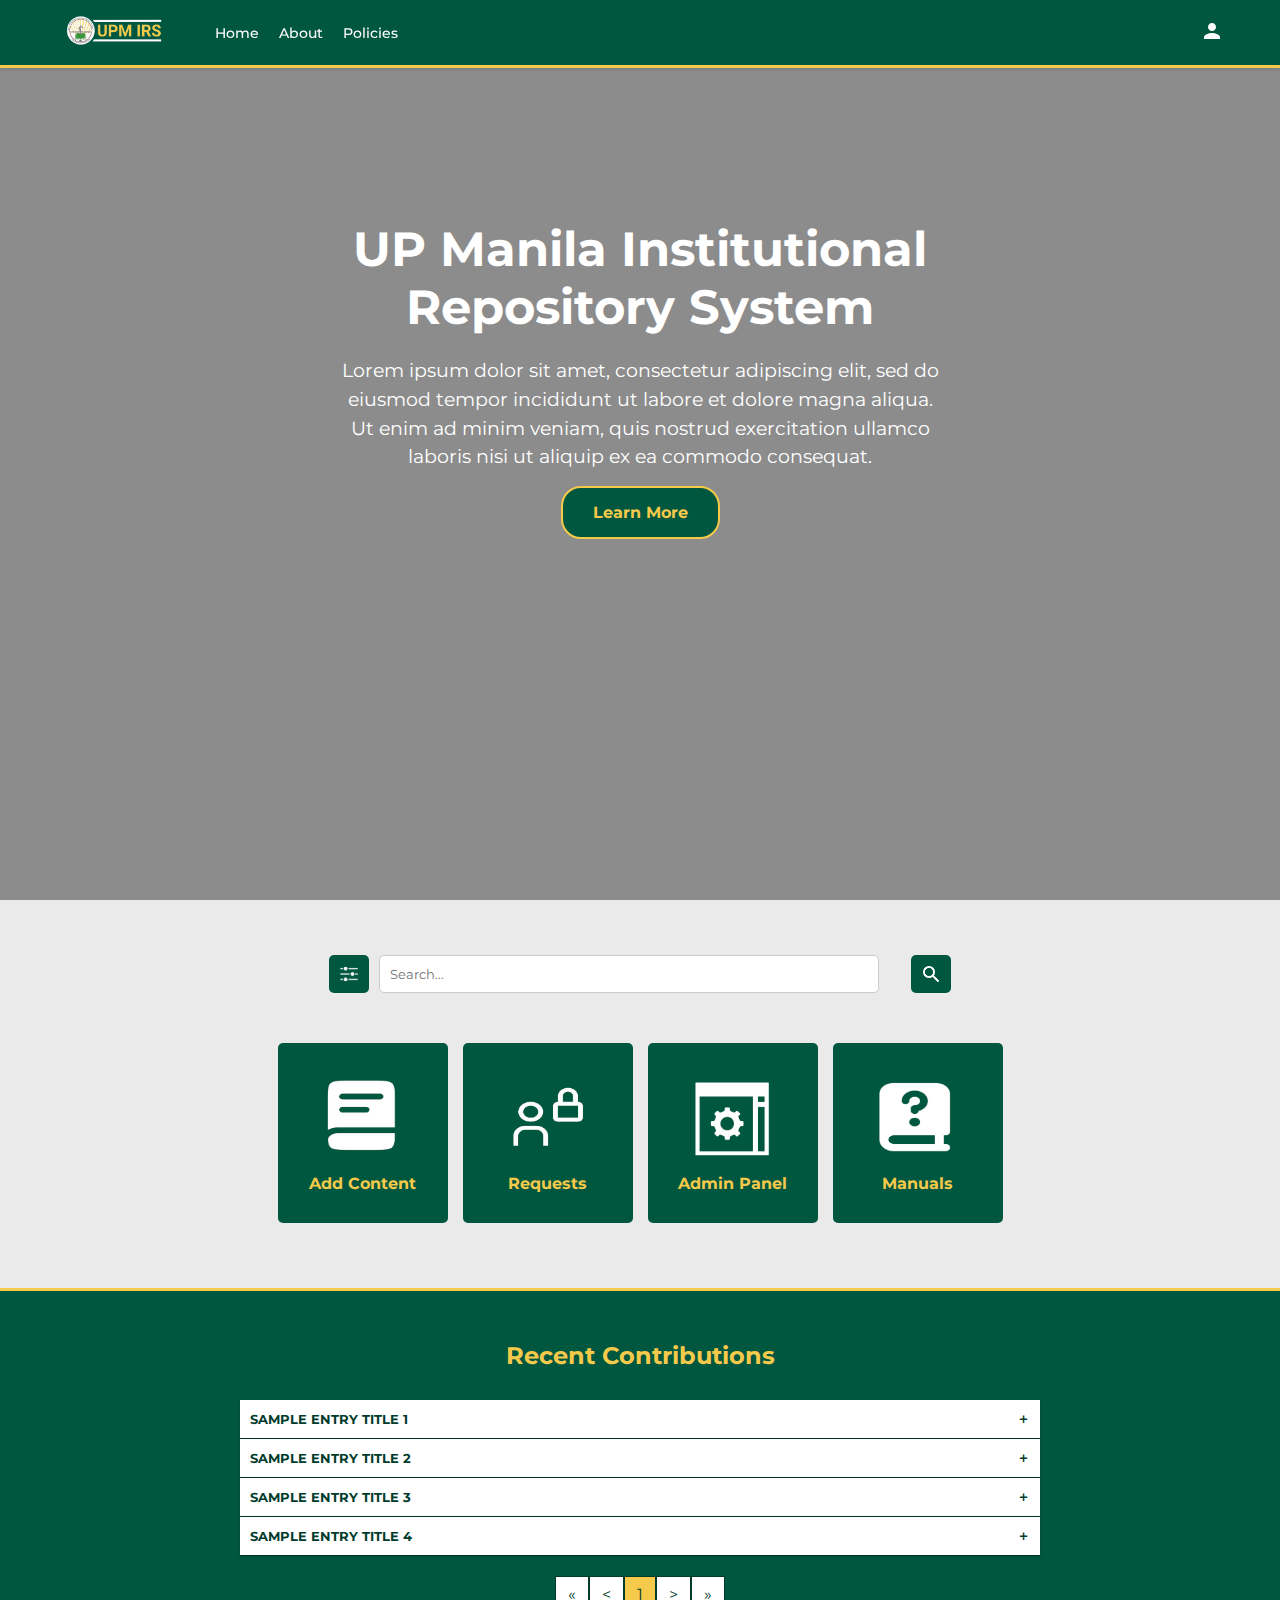
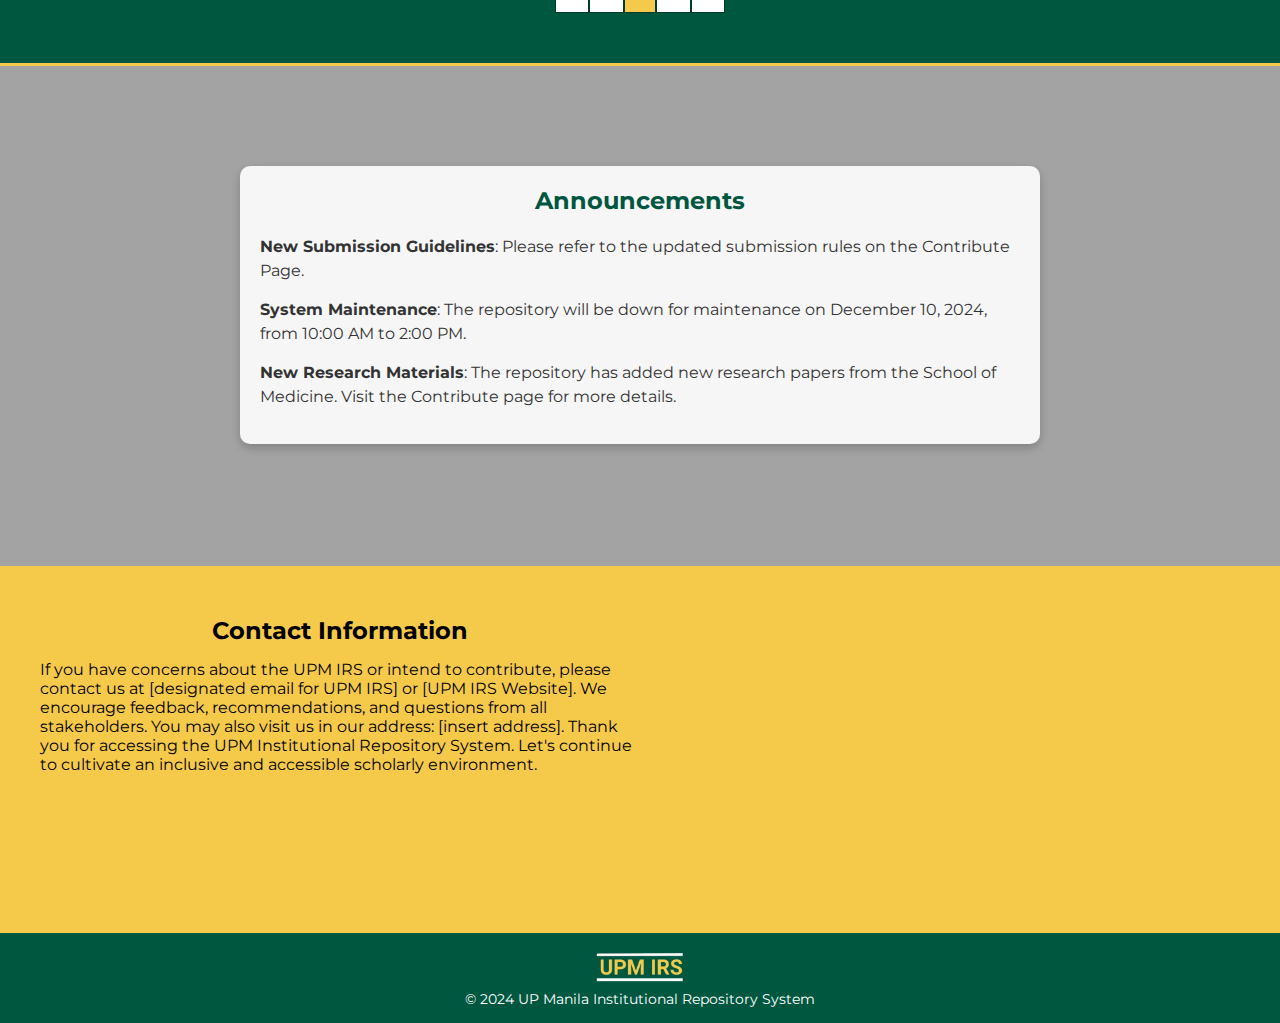
==== commit c3aa0c85: "fixed footer for home page" ====
--- a/upm-irs/index.html
+++ b/upm-irs/index.html
@@ -12,10 +12,8 @@
       rel="stylesheet"
       href="https://fonts.googleapis.com/icon?family=Material+Icons"
     />
-    <link rel="stylesheet" href="css/style.css"/>
+    <link rel="stylesheet" href="css/style.css" />
     <link rel="stylesheet" href="css/homepage.css" />
-
-    
   </head>
   <body>
     <header>
@@ -211,7 +209,6 @@
       </section>
 
       <section class="footer">
-<<<<<<< HEAD
         <div class="footer-logo">
           <a href="index.html">
             <img src="assets/irs-logo-2.png" alt="Logo" />
@@ -220,67 +217,57 @@
         <div class="footer-text">
           <p>&copy; 2024 UP Manila Institutional Repository System</p>
         </div>
-=======
-       <div class="footer-logo">
-        <a href="index.html">
-          <img src="assets/irs-logo-2.png" alt="Logo" />
-        </a>
-       </div>
-       <div class="footer-text"> 
-        <p>&copy; 2024 UP Manila Institutional Repository System
-        </p></div>
->>>>>>> dbb99acd13db154456799ea0d859be2a12baa945
       </section>
       <!-- Filter Modal -->
-<div id="filterModal" class="modal">
-  <div class="modal-content">
-    <span class="close-btn" onclick="closeModal()">&times;</span>
-    <h2>Apply Filters</h2>
-    
-    <label for="accessLevel">Access Level</label>
-    <select id="accessLevel">
-      <option value="all">All Access Levels</option>
-      <option value="public">Public</option>
-      <option value="university">University</option>
-      <option value="restricted">Restricted</option>
-    </select>
-
-    <label for="content">Content Type</label>
-    <select id="content">
-      <option value="undergraduate-thesis">Undergraduate Thesis</option>
-      <option value="university-images">University Images</option>
-      <option value="fs-research-output">Faculty and Staff Research Output</option>
-      <option value="graduate-thesis">Graduate Thesis</option>
-      <option value="doctoral-dissertation">Doctoral Dissertation</option>
-      <option value="book">Book</option>
-      <option value="newsletter">Newsletter</option>
-      <option value="journal">Journal</option>
-    </select>
-
-    <label for="college">College</label>
-    <select id="college" onchange="updateDepartments()">
-      <option value="cas">College of Arts and Sciences</option>
-      <option value="cm">College of Medicine</option>
-      <option value="camp">College of Allied Medical Professions</option>
-      <option value="cd">College of Dentistry</option>
-      <option value="cn">College of Nursing</option>
-      <option value="cp">College of Pharmacy</option>
-      <option value="cph">College of Public Health</option>
-      <option value="shsp">School of Health Sciences Palo</option>
-      <option value="ul">University Library</option>
-    </select>
-
-    <label for="department">Department</label>
-    <select id="department">
-    </select>
-
-    <div class="modal-buttons">
-      <button onclick="applyFilters()" class="apply-btn">Apply</button>
-      <button onclick="closeModal()" class="cancel-btn">Cancel</button>
-    </div>
-  </div>
-</div>
-
+      <div id="filterModal" class="modal">
+        <div class="modal-content">
+          <span class="close-btn" onclick="closeModal()">&times;</span>
+          <h2>Apply Filters</h2>
+
+          <label for="accessLevel">Access Level</label>
+          <select id="accessLevel">
+            <option value="all">All Access Levels</option>
+            <option value="public">Public</option>
+            <option value="university">University</option>
+            <option value="restricted">Restricted</option>
+          </select>
+
+          <label for="content">Content Type</label>
+          <select id="content">
+            <option value="undergraduate-thesis">Undergraduate Thesis</option>
+            <option value="university-images">University Images</option>
+            <option value="fs-research-output">
+              Faculty and Staff Research Output
+            </option>
+            <option value="graduate-thesis">Graduate Thesis</option>
+            <option value="doctoral-dissertation">Doctoral Dissertation</option>
+            <option value="book">Book</option>
+            <option value="newsletter">Newsletter</option>
+            <option value="journal">Journal</option>
+          </select>
+
+          <label for="college">College</label>
+          <select id="college" onchange="updateDepartments()">
+            <option value="cas">College of Arts and Sciences</option>
+            <option value="cm">College of Medicine</option>
+            <option value="camp">College of Allied Medical Professions</option>
+            <option value="cd">College of Dentistry</option>
+            <option value="cn">College of Nursing</option>
+            <option value="cp">College of Pharmacy</option>
+            <option value="cph">College of Public Health</option>
+            <option value="shsp">School of Health Sciences Palo</option>
+            <option value="ul">University Library</option>
+          </select>
+
+          <label for="department">Department</label>
+          <select id="department"></select>
+
+          <div class="modal-buttons">
+            <button onclick="applyFilters()" class="apply-btn">Apply</button>
+            <button onclick="closeModal()" class="cancel-btn">Cancel</button>
+          </div>
+        </div>
+      </div>
     </main>
 
     <script src="index.js"></script>
--- a/upm-irs/css/style.css
+++ b/upm-irs/css/style.css
@@ -107,13 +107,13 @@
 
 .content-container {
   grid-area: Content;
-  position: fixed;
   margin-top: 90px;
-  height: 100%;
+  min-height: calc(100vh - 90px);
   width: 100%;
   background-color: #eaeaea;
   scroll-behavior: smooth;
   overflow-y: auto;
+  padding-bottom: 50px;
 }
 
 .content {
@@ -547,4 +547,4 @@
     }
 }
 
-**/
+/**
